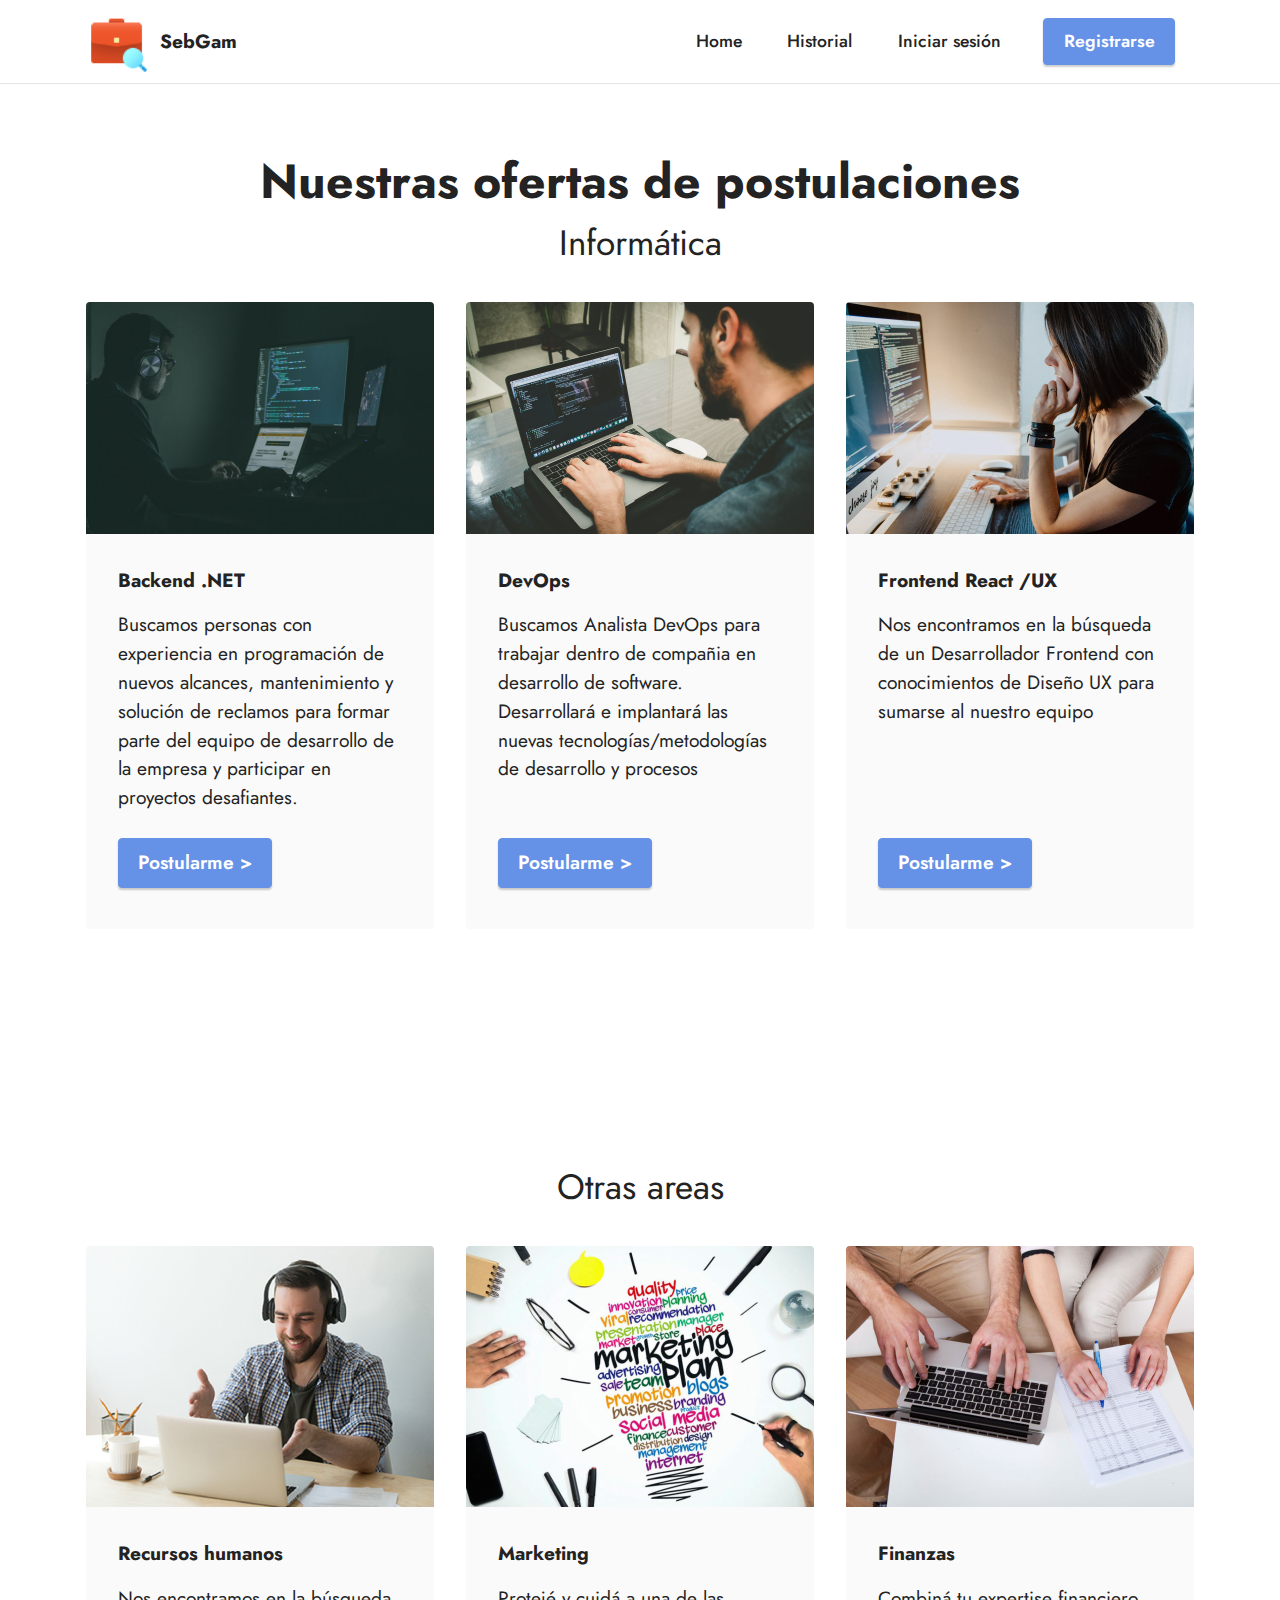
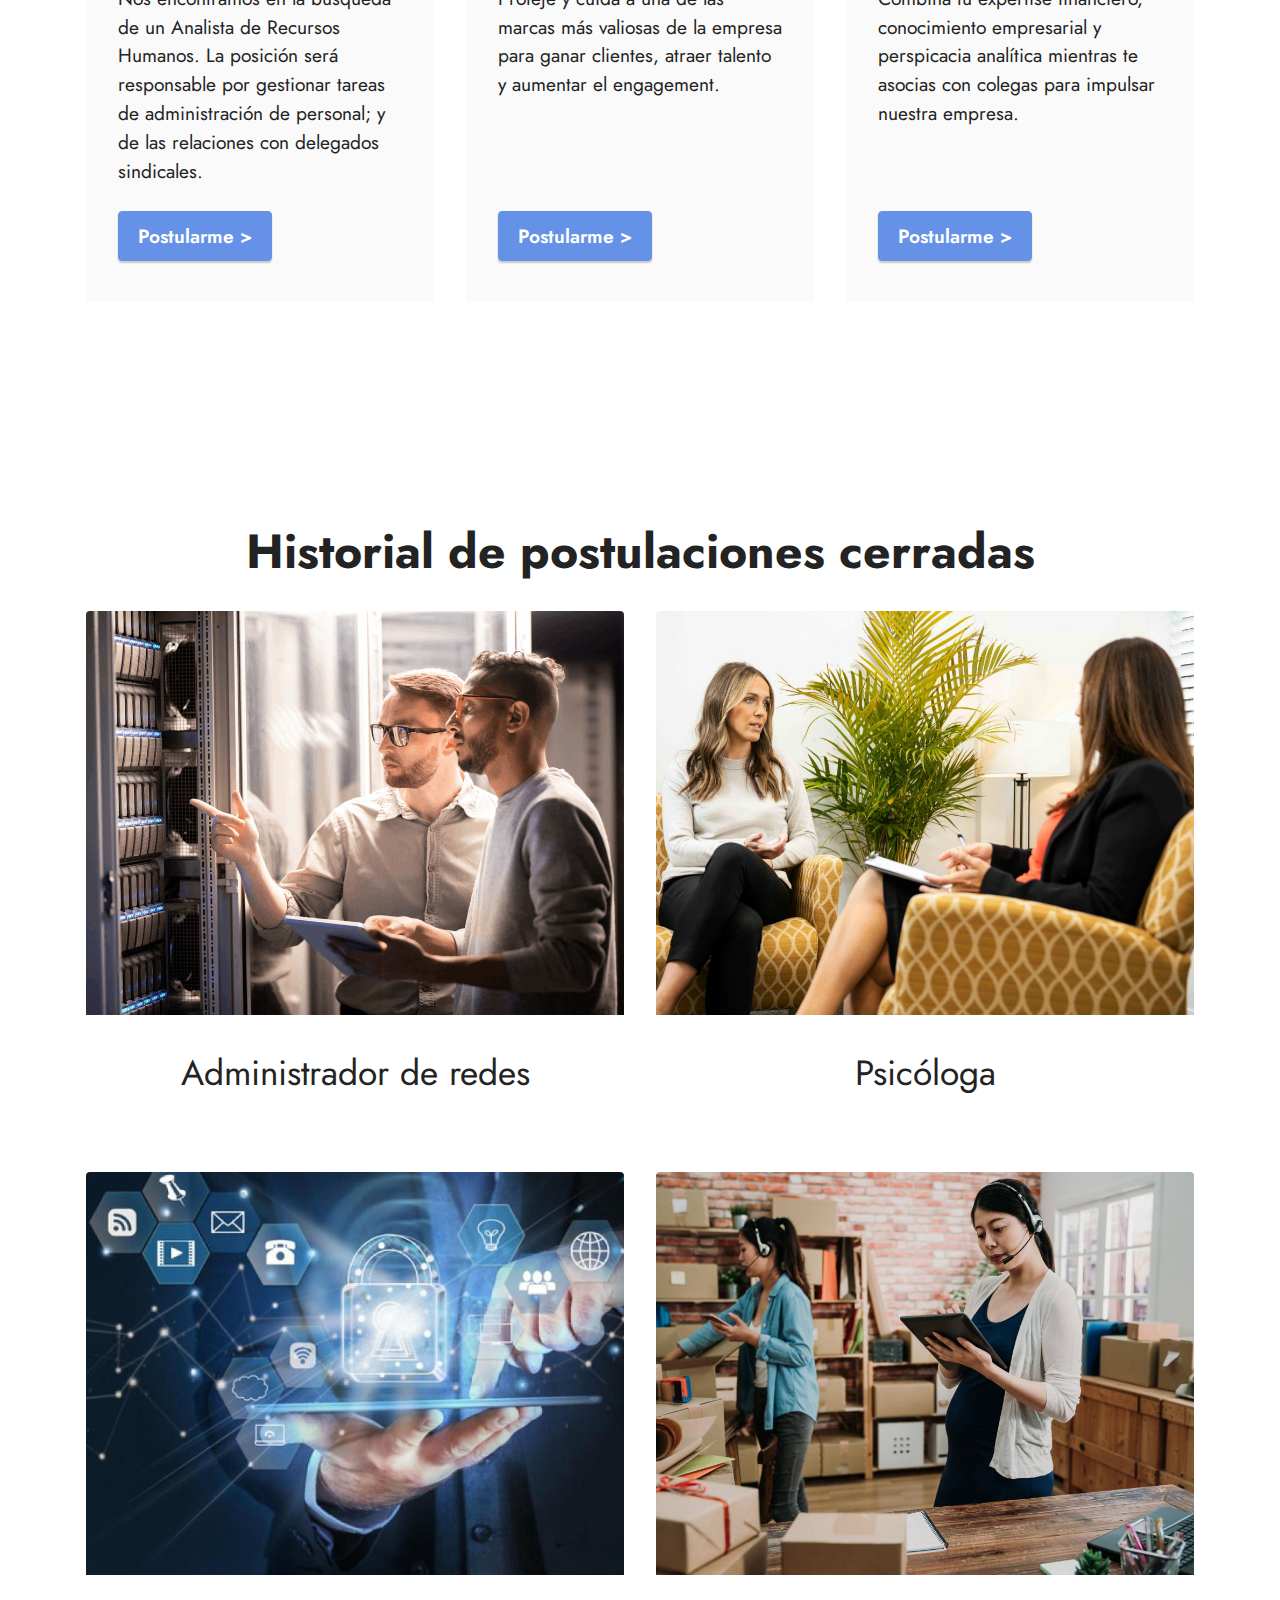
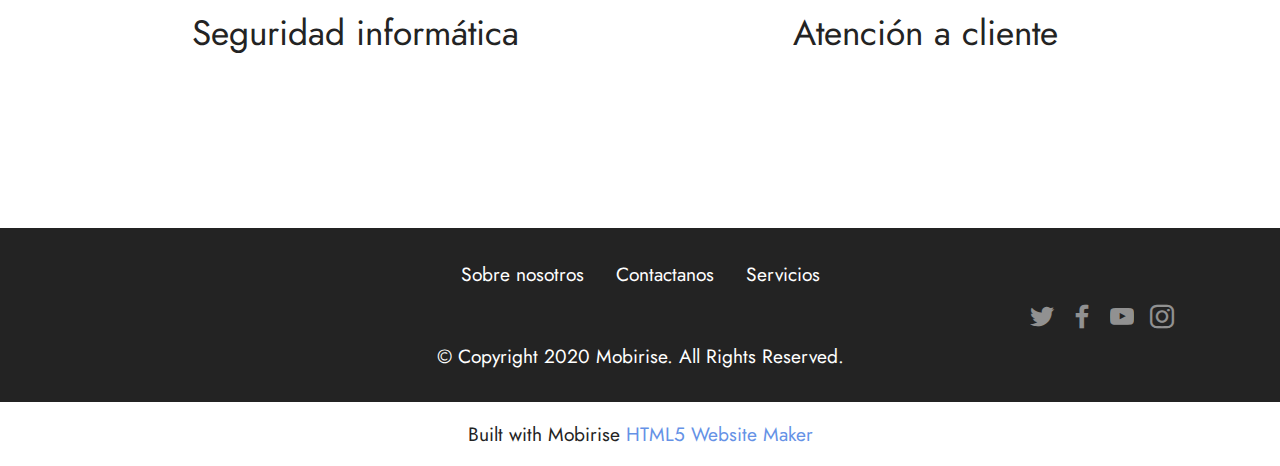
==== historial.html @ 381cb48e "project finish" ====
<!DOCTYPE html>
<html>
  <head>
    <!-- Google tag (gtag.js) -->
    <script
      async
      src="https://www.googletagmanager.com/gtag/js?id=G-YE89L6E0DD"
    ></script>
    <script>
      window.dataLayer = window.dataLayer || [];
      function gtag() {
        dataLayer.push(arguments);
      }
      gtag("js", new Date());

      gtag("config", "G-YE89L6E0DD");
    </script>
    <!-- Site made with Mobirise Website Builder v5.6.13, https://mobirise.com -->
    <meta charset="UTF-8" />
    <meta http-equiv="X-UA-Compatible" content="IE=edge" />
    <meta name="generator" content="Mobirise v5.6.13, mobirise.com" />
    <meta name="twitter:card" content="summary_large_image" />
    <meta name="twitter:image:src" content="" />
    <meta property="og:image" content="" />
    <meta name="twitter:title" content="Historial" />
    <meta
      name="viewport"
      content="width=device-width, initial-scale=1, minimum-scale=1"
    />
    <link
      rel="shortcut icon"
      href="assets/images/icons8-job-seeker-48-48x48.png"
      type="image/x-icon"
    />
    <meta name="description" content="" />

    <title>Historial</title>
    <link rel="stylesheet" href="assets/bootstrap/css/bootstrap.min.css" />
    <link rel="stylesheet" href="assets/bootstrap/css/bootstrap-grid.min.css" />
    <link
      rel="stylesheet"
      href="assets/bootstrap/css/bootstrap-reboot.min.css"
    />
    <link rel="stylesheet" href="assets/dropdown/css/style.css" />
    <link rel="stylesheet" href="assets/socicon/css/styles.css" />
    <link rel="stylesheet" href="assets/theme/css/style.css" />
    <link
      rel="preload"
      href="https://fonts.googleapis.com/css?family=Jost:100,200,300,400,500,600,700,800,900,100i,200i,300i,400i,500i,600i,700i,800i,900i&display=swap"
      as="style"
      onload="this.onload=null;this.rel='stylesheet'"
    />
    <noscript
      ><link
        rel="stylesheet"
        href="https://fonts.googleapis.com/css?family=Jost:100,200,300,400,500,600,700,800,900,100i,200i,300i,400i,500i,600i,700i,800i,900i&display=swap"
    /></noscript>
    <link
      rel="preload"
      as="style"
      href="assets/mobirise/css/mbr-additional.css"
    />
    <link
      rel="stylesheet"
      href="assets/mobirise/css/mbr-additional.css"
      type="text/css"
    />
  </head>
  <body>
    <section
      data-bs-version="5.1"
      class="menu cid-tm3MeX1vAY"
      once="menu"
      id="menu1-z"
    >
      <nav class="navbar navbar-dropdown navbar-fixed-top navbar-expand-lg">
        <div class="container">
          <div class="navbar-brand">
            <span class="navbar-logo">
              <a href="https://mobiri.se">
                <img
                  src="assets/images/icons8-job-seeker-48-48x48.png"
                  alt="Mobirise Website Builder"
                  style="height: 3.8rem"
                />
              </a>
            </span>
            <span class="navbar-caption-wrap"
              ><a
                class="navbar-caption text-black display-7"
                href="https://mobiri.se"
                >SebGam</a
              ></span
            >
          </div>
          <button
            class="navbar-toggler"
            type="button"
            data-toggle="collapse"
            data-bs-toggle="collapse"
            data-target="#navbarSupportedContent"
            data-bs-target="#navbarSupportedContent"
            aria-controls="navbarNavAltMarkup"
            aria-expanded="false"
            aria-label="Toggle navigation"
          >
            <div class="hamburger">
              <span></span>
              <span></span>
              <span></span>
              <span></span>
            </div>
          </button>
          <div class="collapse navbar-collapse" id="navbarSupportedContent">
            <ul class="navbar-nav nav-dropdown" data-app-modern-menu="true">
              <li class="nav-item">
                <a
                  class="nav-link link text-black text-primary display-4"
                  href="index.html"
                  >Home</a
                >
              </li>
              <li class="nav-item">
                <a
                  class="nav-link link text-black text-primary display-4"
                  href="historial.html"
                  >Historial</a
                >
              </li>
              <li class="nav-item">
                <a
                  class="nav-link link text-black text-primary display-4"
                  href="inicio-sesion.html"
                  >Iniciar sesión</a
                >
              </li>
            </ul>

            <div class="navbar-buttons mbr-section-btn">
              <a class="btn btn-primary display-4" href="registro.html"
                >Registrarse</a
              >
            </div>
          </div>
        </div>
      </nav>
    </section>

    <section
      data-bs-version="5.1"
      class="features3 cid-tm3MeVtDRV"
      id="features3-u"
    >
      <div class="container">
        <div class="mbr-section-head">
          <h4
            class="mbr-section-title mbr-fonts-style align-center mb-0 display-2"
          >
            <strong>Nuestras ofertas de postulaciones</strong>
          </h4>
          <h5
            class="mbr-section-subtitle mbr-fonts-style align-center mb-0 mt-2 display-5"
          >
            Informática
          </h5>
        </div>
        <div class="row mt-4">
          <div class="item features-image сol-12 col-md-6 col-lg-4">
            <div class="item-wrapper">
              <div class="item-img">
                <img
                  src="assets/images/jefferson-santos-9socnyqmkzi-unsplash-696x464.jpg"
                  alt="Mobirise Website Builder"
                />
              </div>
              <div class="item-content">
                <h5 class="item-title mbr-fonts-style display-7">
                  <strong>Backend .NET</strong>
                </h5>

                <p class="mbr-text mbr-fonts-style mt-3 display-7">
                  Buscamos personas con experiencia en programación de nuevos
                  alcances, mantenimiento y solución de reclamos para formar
                  parte del equipo de desarrollo de la empresa y participar en
                  proyectos desafiantes.
                </p>
              </div>
              <div class="mbr-section-btn item-footer mt-2">
                <a
                  href="postulacion.html"
                  class="btn btn-primary item-btn display-7"
                  target="_blank"
                  >Postularme &gt;</a
                >
              </div>
            </div>
          </div>
          <div class="item features-image сol-12 col-md-6 col-lg-4">
            <div class="item-wrapper">
              <div class="item-img">
                <img
                  src="assets/images/danial-igdery-fchlyvr5gji-unsplash-696x464.jpg"
                  alt="Mobirise Website Builder"
                />
              </div>
              <div class="item-content">
                <h5 class="item-title mbr-fonts-style display-7">
                  <strong>DevOps</strong>
                </h5>

                <p class="mbr-text mbr-fonts-style mt-3 display-7">
                  Buscamos Analista DevOps para trabajar dentro de compañia en
                  desarrollo de software.<br />Desarrollará e implantará las
                  nuevas tecnologías/metodologías de desarrollo y procesos<br />
                </p>
              </div>
              <div class="mbr-section-btn item-footer mt-2">
                <a
                  href="postulacion.html"
                  class="btn btn-primary item-btn display-7"
                  target="_blank"
                  >Postularme &gt;</a
                >
              </div>
            </div>
          </div>
          <div class="item features-image сol-12 col-md-6 col-lg-4">
            <div class="item-wrapper">
              <div class="item-img">
                <img
                  src="assets/images/kelly-sikkema-yk0hpwwdj1i-unsplash-696x464.jpg"
                  alt="Mobirise Website Builder"
                />
              </div>
              <div class="item-content">
                <h5 class="item-title mbr-fonts-style display-7">
                  <strong>Frontend React /UX</strong>
                </h5>

                <p class="mbr-text mbr-fonts-style mt-3 display-7">
                  Nos encontramos en la búsqueda de un Desarrollador Frontend
                  con conocimientos de Diseño UX para sumarse al nuestro
                  equipo&nbsp;<br />
                </p>
              </div>
              <div class="mbr-section-btn item-footer mt-2">
                <a
                  href="postulacion.html"
                  class="btn btn-primary item-btn display-7"
                  target="_blank"
                  >Postularme &gt;</a
                >
              </div>
            </div>
          </div>
        </div>
      </div>
    </section>

    <section
      data-bs-version="5.1"
      class="features3 cid-tm3MeVS8Hz"
      id="features3-v"
    >
      <div class="container">
        <div class="mbr-section-head">
          <h5
            class="mbr-section-subtitle mbr-fonts-style align-center mb-0 mt-2 display-5"
          >
            Otras areas
          </h5>
        </div>
        <div class="row mt-4">
          <div class="item features-image сol-12 col-md-6 col-lg-4">
            <div class="item-wrapper">
              <div class="item-img">
                <img
                  src="assets/images/mesa-de-trabajo-7-copia-100-696x522.jpg"
                  alt="Mobirise Website Builder"
                />
              </div>
              <div class="item-content">
                <h5 class="item-title mbr-fonts-style display-7">
                  <strong>Recursos humanos</strong>
                </h5>

                <p class="mbr-text mbr-fonts-style mt-3 display-7">
                  Nos encontramos en la búsqueda de un Analista de Recursos
                  Humanos. La posición será responsable por gestionar tareas de
                  administración de personal; y de las relaciones con delegados
                  sindicales.
                </p>
              </div>
              <div class="mbr-section-btn item-footer mt-2">
                <a
                  href="postulacion.html"
                  class="btn btn-primary item-btn display-7"
                  target="_blank"
                  >Postularme &gt;</a
                >
              </div>
            </div>
          </div>
          <div class="item features-image сol-12 col-md-6 col-lg-4">
            <div class="item-wrapper">
              <div class="item-img">
                <img
                  src="assets/images/marketing-plan-1-3-1-1-1-696x522.jpg"
                  alt="Mobirise Website Builder"
                />
              </div>
              <div class="item-content">
                <h5 class="item-title mbr-fonts-style display-7">
                  <strong>Marketing</strong>
                </h5>

                <p class="mbr-text mbr-fonts-style mt-3 display-7">
                  Protejé y cuidá a una de las marcas más valiosas de la empresa
                  para ganar clientes, atraer talento y aumentar el engagement.
                </p>
              </div>
              <div class="mbr-section-btn item-footer mt-2">
                <a
                  href="postulacion.html"
                  class="btn btn-primary item-btn display-7"
                  target="_blank"
                  >Postularme &gt;</a
                >
              </div>
            </div>
          </div>
          <div class="item features-image сol-12 col-md-6 col-lg-4">
            <div class="item-wrapper">
              <div class="item-img">
                <img
                  src="assets/images/coupletaxes-43-1-696x522.jpg"
                  alt="Mobirise Website Builder"
                />
              </div>
              <div class="item-content">
                <h5 class="item-title mbr-fonts-style display-7">
                  <strong>Finanzas</strong>
                </h5>

                <p class="mbr-text mbr-fonts-style mt-3 display-7">
                  Combiná tu expertise financiero, conocimiento empresarial y
                  perspicacia analítica mientras te asocias con colegas para
                  impulsar nuestra empresa.<br />
                </p>
              </div>
              <div class="mbr-section-btn item-footer mt-2">
                <a
                  href="postulacion.html"
                  class="btn btn-primary item-btn display-7"
                  target="_blank"
                  >Postularme &gt;</a
                >
              </div>
            </div>
          </div>
        </div>
      </div>
    </section>

    <section
      data-bs-version="5.1"
      class="gallery2 cid-tm3MBc1ir7"
      id="gallery2-11"
    >
      <div class="container">
        <div class="mbr-section-head">
          <h4
            class="mbr-section-title mbr-fonts-style align-center mb-0 display-2"
          >
            <strong>Historial de postulaciones cerradas</strong
            ><strong><br /></strong>
          </h4>
        </div>
        <div class="row mt-4">
          <div class="item features-image сol-12 col-md-6 col-lg-6">
            <div class="item-wrapper">
              <div class="item-img">
                <img
                  src="assets/images/redes-1000x750.png"
                  alt="Mobirise Website Builder"
                />
              </div>
              <div class="item-content">
                <h5 class="item-title mbr-fonts-style display-5">
                  Administrador de redes
                </h5>
              </div>
            </div>
          </div>
          <div class="item features-image сol-12 col-md-6 col-lg-6">
            <div class="item-wrapper">
              <div class="item-img">
                <img
                  src="assets/images/ramsay-psychology-cover-1000x750.jpg"
                  alt="Mobirise Website Builder"
                />
              </div>
              <div class="item-content">
                <h5 class="item-title mbr-fonts-style display-5">Psicóloga</h5>
              </div>
            </div>
          </div>
          <div class="item features-image сol-12 col-md-6 col-lg-6">
            <div class="item-wrapper">
              <div class="item-img">
                <img
                  src="assets/images/ffn1e5nveae0c-a-1000x750.jpg"
                  alt="Mobirise Website Builder"
                />
              </div>
              <div class="item-content">
                <h5 class="item-title mbr-fonts-style display-5">
                  Seguridad informática
                </h5>
              </div>
            </div>
          </div>
          <div class="item features-image сol-12 col-md-6 col-lg-6">
            <div class="item-wrapper">
              <div class="item-img">
                <img
                  src="assets/images/adobestock-269980422-c-1000x750.jpg"
                  alt="Mobirise Website Builder"
                  title=""
                />
              </div>
              <div class="item-content">
                <h5 class="item-title mbr-fonts-style display-5">
                  Atención a cliente
                </h5>
              </div>
            </div>
          </div>
        </div>
      </div>
    </section>

    <section
      data-bs-version="5.1"
      class="footer3 cid-tm3MeXnjQ5"
      once="footers"
      id="footer3-10"
    >
      <div class="container">
        <div class="media-container-row align-center mbr-white">
          <div class="row row-links">
            <ul class="foot-menu">
              <li class="foot-menu-item mbr-fonts-style display-7">
                Sobre nosotros
              </li>
              <li class="foot-menu-item mbr-fonts-style display-7">
                Contactanos
              </li>
              <li class="foot-menu-item mbr-fonts-style display-7">
                Servicios
              </li>
            </ul>
          </div>
          <div class="row social-row">
            <div class="social-list align-right pb-2">
              <div class="soc-item">
                <a href="https://twitter.com/mobirise" target="_blank">
                  <span
                    class="socicon-twitter socicon mbr-iconfont mbr-iconfont-social"
                  ></span>
                </a>
              </div>
              <div class="soc-item">
                <a
                  href="https://www.facebook.com/pages/Mobirise/1616226671953247"
                  target="_blank"
                >
                  <span
                    class="socicon-facebook socicon mbr-iconfont mbr-iconfont-social"
                  ></span>
                </a>
              </div>
              <div class="soc-item">
                <a href="https://www.youtube.com/c/mobirise" target="_blank">
                  <span
                    class="socicon-youtube socicon mbr-iconfont mbr-iconfont-social"
                  ></span>
                </a>
              </div>
              <div class="soc-item">
                <a href="https://instagram.com/mobirise" target="_blank">
                  <span
                    class="mbr-iconfont mbr-iconfont-social socicon-instagram socicon"
                  ></span>
                </a>
              </div>
            </div>
          </div>
          <div class="row row-copirayt">
            <p
              class="mbr-text mb-0 mbr-fonts-style mbr-white align-center display-7"
            >
              © Copyright 2020 Mobirise. All Rights Reserved.
            </p>
          </div>
        </div>
      </div>
    </section>
    <section
      class="display-7"
      style="
        padding: 0;
        align-items: center;
        justify-content: center;
        flex-wrap: wrap;
        align-content: center;
        display: flex;
        position: relative;
        height: 4rem;
      "
    >
      <a
        href="https://mobiri.se/2899350"
        style="
          flex: 1 1;
          height: 4rem;
          position: absolute;
          width: 100%;
          z-index: 1;
        "
        ><img
          alt=""
          style="height: 4rem"
          src="[data-uri]"
      /></a>
      <p style="margin: 0; text-align: center" class="display-7">
        Built with Mobirise &#8204;
      </p>
      <a style="z-index: 1" href="https://mobirise.com/html-builder.html"
        >HTML5 Website Maker</a
      >
    </section>
    <script src="assets/bootstrap/js/bootstrap.bundle.min.js"></script>
    <script src="assets/smoothscroll/smooth-scroll.js"></script>
    <script src="assets/ytplayer/index.js"></script>
    <script src="assets/dropdown/js/navbar-dropdown.js"></script>
    <script src="assets/theme/js/script.js"></script>
  </body>
</html>
---- assets/dropdown/css/style.css ----
.navbar-dropdown {
  left: 0;
  padding: 0;
  position: absolute;
  right: 0;
  top: 0;
  transition: all 0.45s ease;
  z-index: 1030;
  background: #282828; }
  .navbar-dropdown .navbar-logo {
    margin-right: 0.8rem;
    transition: margin 0.3s ease-in-out;
    vertical-align: middle; }
    .navbar-dropdown .navbar-logo img {
      height: 3.125rem;
      transition: all 0.3s ease-in-out; }
    .navbar-dropdown .navbar-logo.mbr-iconfont {
      font-size: 3.125rem;
      line-height: 3.125rem; }
  .navbar-dropdown .navbar-caption {
    font-weight: 700;
    white-space: normal;
    vertical-align: -4px;
    line-height: 3.125rem !important; }
    .navbar-dropdown .navbar-caption, .navbar-dropdown .navbar-caption:hover {
      color: inherit;
      text-decoration: none; }
  .navbar-dropdown .mbr-iconfont + .navbar-caption {
    vertical-align: -1px; }
  .navbar-dropdown.navbar-fixed-top {
    position: fixed; }
  .navbar-dropdown .navbar-brand span {
    vertical-align: -4px; }
  .navbar-dropdown.bg-color.transparent {
    background: none; }
  .navbar-dropdown.navbar-short .navbar-brand {
    padding: 0.625rem 0; }
    .navbar-dropdown.navbar-short .navbar-brand span {
      vertical-align: -1px; }
  .navbar-dropdown.navbar-short .navbar-caption {
    line-height: 2.375rem !important;
    vertical-align: -2px; }
  .navbar-dropdown.navbar-short .navbar-logo {
    margin-right: 0.5rem; }
    .navbar-dropdown.navbar-short .navbar-logo img {
      height: 2.375rem; }
    .navbar-dropdown.navbar-short .navbar-logo.mbr-iconfont {
      font-size: 2.375rem;
      line-height: 2.375rem; }
  .navbar-dropdown.navbar-short .mbr-table-cell {
    height: 3.625rem; }
  .navbar-dropdown .navbar-close {
    left: 0.6875rem;
    position: fixed;
    top: 0.75rem;
    z-index: 1000; }
  .navbar-dropdown .hamburger-icon {
    content: "";
    display: inline-block;
    vertical-align: middle;
    width: 16px;
    -webkit-box-shadow: 0 -6px 0 1px #282828,0 0 0 1px #282828,0 6px 0 1px #282828;
    -moz-box-shadow: 0 -6px 0 1px #282828,0 0 0 1px #282828,0 6px 0 1px #282828;
    box-shadow: 0 -6px 0 1px #282828,0 0 0 1px #282828,0 6px 0 1px #282828; }

.dropdown-menu .dropdown-toggle[data-toggle="dropdown-submenu"]::after {
  border-bottom: 0.35em solid transparent;
  border-left: 0.35em solid;
  border-right: 0;
  border-top: 0.35em solid transparent;
  margin-left: 0.3rem; }

.dropdown-menu .dropdown-item:focus {
  outline: 0; }

.nav-dropdown {
  font-size: 0.75rem;
  font-weight: 500;
  height: auto !important; }
  .nav-dropdown .nav-btn {
    padding-left: 1rem; }
  .nav-dropdown .link {
    margin: .667em 1.667em;
    font-weight: 500;
    padding: 0;
    transition: color .2s ease-in-out; }
    .nav-dropdown .link.dropdown-toggle {
      margin-right: 2.583em; }
      .nav-dropdown .link.dropdown-toggle::after {
        margin-left: .25rem;
        border-top: 0.35em solid;
        border-right: 0.35em solid transparent;
        border-left: 0.35em solid transparent;
        border-bottom: 0; }
      .nav-dropdown .link.dropdown-toggle[aria-expanded="true"] {
        margin: 0;
        padding: 0.667em 3.263em  0.667em 1.667em; }
  .nav-dropdown .link::after,
  .nav-dropdown .dropdown-item::after {
    color: inherit; }
  .nav-dropdown .btn {
    font-size: 0.75rem;
    font-weight: 700;
    letter-spacing: 0;
    margin-bottom: 0;
    padding-left: 1.25rem;
    padding-right: 1.25rem; }
  .nav-dropdown .dropdown-menu {
    border-radius: 0;
    border: 0;
    left: 0;
    margin: 0;
    padding-bottom: 1.25rem;
    padding-top: 1.25rem;
    position: relative; }
  .nav-dropdown .dropdown-submenu {
    margin-left: 0.125rem;
    top: 0; }
  .nav-dropdown .dropdown-item {
    font-weight: 500;
    line-height: 2;
    padding: 0.3846em 4.615em 0.3846em 1.5385em;
    position: relative;
    transition: color .2s ease-in-out, background-color .2s ease-in-out; }
    .nav-dropdown .dropdown-item::after {
      margin-top: -0.3077em;
      position: absolute;
      right: 1.1538em;
      top: 50%; }
    .nav-dropdown .dropdown-item:focus, .nav-dropdown .dropdown-item:hover {
      background: none; }

@media (max-width: 767px) {
  .nav-dropdown.navbar-toggleable-sm {
    bottom: 0;
    display: none;
    left: 0;
    overflow-x: hidden;
    position: fixed;
    top: 0;
    transform: translateX(-100%);
    -ms-transform: translateX(-100%);
    -webkit-transform: translateX(-100%);
    width: 18.75rem;
    z-index: 999; } }
.nav-dropdown.navbar-toggleable-xl {
  bottom: 0;
  display: none;
  left: 0;
  overflow-x: hidden;
  position: fixed;
  top: 0;
  transform: translateX(-100%);
  -ms-transform: translateX(-100%);
  -webkit-transform: translateX(-100%);
  width: 18.75rem;
  z-index: 999; }

.nav-dropdown-sm {
  display: block !important;
  overflow-x: hidden;
  overflow: auto;
  padding-top: 3.875rem; }
  .nav-dropdown-sm::after {
    content: "";
    display: block;
    height: 3rem;
    width: 100%; }
  .nav-dropdown-sm.collapse.in ~ .navbar-close {
    display: block !important; }
  .nav-dropdown-sm.collapsing, .nav-dropdown-sm.collapse.in {
    transform: translateX(0);
    -ms-transform: translateX(0);
    -webkit-transform: translateX(0);
    transition: all 0.25s ease-out;
    -webkit-transition: all 0.25s ease-out;
    background: #282828; }
  .nav-dropdown-sm.collapsing[aria-expanded="false"] {
    transform: translateX(-100%);
    -ms-transform: translateX(-100%);
    -webkit-transform: translateX(-100%); }
  .nav-dropdown-sm .nav-item {
    display: block;
    margin-left: 0 !important;
    padding-left: 0; }
  .nav-dropdown-sm .link,
  .nav-dropdown-sm .dropdown-item {
    border-top: 1px dotted rgba(255, 255, 255, 0.1);
    font-size: 0.8125rem;
    line-height: 1.6;
    margin: 0 !important;
    padding: 0.875rem 2.4rem 0.875rem 1.5625rem !important;
    position: relative;
    white-space: normal; }
    .nav-dropdown-sm .link:focus, .nav-dropdown-sm .link:hover,
    .nav-dropdown-sm .dropdown-item:focus,
    .nav-dropdown-sm .dropdown-item:hover {
      background: rgba(0, 0, 0, 0.2) !important;
      color: #c0a375; }
  .nav-dropdown-sm .nav-btn {
    position: relative;
    padding: 1.5625rem 1.5625rem 0 1.5625rem; }
    .nav-dropdown-sm .nav-btn::before {
      border-top: 1px dotted rgba(255, 255, 255, 0.1);
      content: "";
      left: 0;
      position: absolute;
      top: 0;
      width: 100%; }
    .nav-dropdown-sm .nav-btn + .nav-btn {
      padding-top: 0.625rem; }
      .nav-dropdown-sm .nav-btn + .nav-btn::before {
        display: none; }
  .nav-dropdown-sm .btn {
    padding: 0.625rem 0; }
  .nav-dropdown-sm .dropdown-toggle[data-toggle="dropdown-submenu"]::after {
    margin-left: .25rem;
    border-top: 0.35em solid;
    border-right: 0.35em solid transparent;
    border-left: 0.35em solid transparent;
    border-bottom: 0; }
  .nav-dropdown-sm .dropdown-toggle[data-toggle="dropdown-submenu"][aria-expanded="true"]::after {
    border-top: 0;
    border-right: 0.35em solid transparent;
    border-left: 0.35em solid transparent;
    border-bottom: 0.35em solid; }
  .nav-dropdown-sm .dropdown-menu {
    margin: 0;
    padding: 0;
    position: relative;
    top: 0;
    left: 0;
    width: 100%;
    border: 0;
    float: none;
    border-radius: 0;
    background: none; }
  .nav-dropdown-sm .dropdown-submenu {
    left: 100%;
    margin-left: 0.125rem;
    margin-top: -1.25rem;
    top: 0; }

.navbar-toggleable-sm .nav-dropdown .dropdown-menu {
  position: absolute; }

.navbar-toggleable-sm .nav-dropdown .dropdown-submenu {
  left: 100%;
  margin-left: 0.125rem;
  margin-top: -1.25rem;
  top: 0; }

.navbar-toggleable-sm.opened .nav-dropdown .dropdown-menu {
  position: relative; }

.navbar-toggleable-sm.opened .nav-dropdown .dropdown-submenu {
  left: 0;
  margin-left: 00rem;
  margin-top: 0rem;
  top: 0; }

.is-builder .nav-dropdown.collapsing {
  transition: none !important; }
---- assets/socicon/css/styles.css ----
@charset "UTF-8";

@font-face {
  font-family: 'Socicon';
  src:  url('../fonts/socicon.eot');
  src:  url('../fonts/socicon.eot?#iefix') format('embedded-opentype'),
    url('../fonts/socicon.woff2') format('woff2'),
    url('../fonts/socicon.ttf') format('truetype'),
    url('../fonts/socicon.woff') format('woff'),
    url('../fonts/socicon.svg#socicon') format('svg');
  font-weight: normal;
  font-style: normal;
  font-display: swap;
}

[data-icon]:before {
  font-family: "socicon" !important;
  content: attr(data-icon);
  font-style: normal !important;
  font-weight: normal !important;
  font-variant: normal !important;
  text-transform: none !important;
  speak: none;
  line-height: 1;
  -webkit-font-smoothing: antialiased;
  -moz-osx-font-smoothing: grayscale;
}

[class^="socicon-"], [class*=" socicon-"] {
  /* use !important to prevent issues with browser extensions that change fonts */
  font-family: 'Socicon' !important;
  speak: none;
  font-style: normal;
  font-weight: normal;
  font-variant: normal;
  text-transform: none;
  line-height: 1;

  /* Better Font Rendering =========== */
  -webkit-font-smoothing: antialiased;
  -moz-osx-font-smoothing: grayscale;
}

.socicon-eitaa:before {
  content: "\e97c";
}
.socicon-soroush:before {
  content: "\e97d";
}
.socicon-bale:before {
  content: "\e97e";
}
.socicon-zazzle:before {
  content: "\e97b";
}
.socicon-society6:before {
  content: "\e97a";
}
.socicon-redbubble:before {
  content: "\e979";
}
.socicon-avvo:before {
  content: "\e978";
}
.socicon-stitcher:before {
  content: "\e977";
}
.socicon-googlehangouts:before {
  content: "\e974";
}
.socicon-dlive:before {
  content: "\e975";
}
.socicon-vsco:before {
  content: "\e976";
}
.socicon-flipboard:before {
  content: "\e973";
}
.socicon-ubuntu:before {
  content: "\e958";
}
.socicon-artstation:before {
  content: "\e959";
}
.socicon-invision:before {
  content: "\e95a";
}
.socicon-torial:before {
  content: "\e95b";
}
.socicon-collectorz:before {
  content: "\e95c";
}
.socicon-seenthis:before {
  content: "\e95d";
}
.socicon-googleplaymusic:before {
  content: "\e95e";
}
.socicon-debian:before {
  content: "\e95f";
}
.socicon-filmfreeway:before {
  content: "\e960";
}
.socicon-gnome:before {
  content: "\e961";
}
.socicon-itchio:before {
  content: "\e962";
}
.socicon-jamendo:before {
  content: "\e963";
}
.socicon-mix:before {
  content: "\e964";
}
.socicon-sharepoint:before {
  content: "\e965";
}
.socicon-tinder:before {
  content: "\e966";
}
.socicon-windguru:before {
  content: "\e967";
}
.socicon-cdbaby:before {
  content: "\e968";
}
.socicon-elementaryos:before {
  content: "\e969";
}
.socicon-stage32:before {
  content: "\e96a";
}
.socicon-tiktok:before {
  content: "\e96b";
}
.socicon-gitter:before {
  content: "\e96c";
}
.socicon-letterboxd:before {
  content: "\e96d";
}
.socicon-threema:before {
  content: "\e96e";
}
.socicon-splice:before {
  content: "\e96f";
}
.socicon-metapop:before {
  content: "\e970";
}
.socicon-naver:before {
  content: "\e971";
}
.socicon-remote:before {
  content: "\e972";
}
.socicon-internet:before {
  content: "\e957";
}
.socicon-moddb:before {
  content: "\e94b";
}
.socicon-indiedb:before {
  content: "\e94c";
}
.socicon-traxsource:before {
  content: "\e94d";
}
.socicon-gamefor:before {
  content: "\e94e";
}
.socicon-pixiv:before {
  content: "\e94f";
}
.socicon-myanimelist:before {
  content: "\e950";
}
.socicon-blackberry:before {
  content: "\e951";
}
.socicon-wickr:before {
  content: "\e952";
}
.socicon-spip:before {
  content: "\e953";
}
.socicon-napster:before {
  content: "\e954";
}
.socicon-beatport:before {
  content: "\e955";
}
.socicon-hackerone:before {
  content: "\e956";
}
.socicon-hackernews:before {
  content: "\e946";
}
.socicon-smashwords:before {
  content: "\e947";
}
.socicon-kobo:before {
  content: "\e948";
}
.socicon-bookbub:before {
  content: "\e949";
}
.socicon-mailru:before {
  content: "\e94a";
}
.socicon-gitlab:before {
  content: "\e945";
}
.socicon-instructables:before {
  content: "\e944";
}
.socicon-portfolio:before {
  content: "\e943";
}
.socicon-codered:before {
  content: "\e940";
}
.socicon-origin:before {
  content: "\e941";
}
.socicon-nextdoor:before {
  content: "\e942";
}
.socicon-udemy:before {
  content: "\e93f";
}
.socicon-livemaster:before {
  content: "\e93e";
}
.socicon-crunchbase:before {
  content: "\e93b";
}
.socicon-homefy:before {
  content: "\e93c";
}
.socicon-calendly:before {
  content: "\e93d";
}
.socicon-realtor:before {
  content: "\e90f";
}
.socicon-tidal:before {
  content: "\e910";
}
.socicon-qobuz:before {
  content: "\e911";
}
.socicon-natgeo:before {
  content: "\e912";
}
.socicon-mastodon:before {
  content: "\e913";
}
.socicon-unsplash:before {
  content: "\e914";
}
.socicon-homeadvisor:before {
  content: "\e915";
}
.socicon-angieslist:before {
  content: "\e916";
}
.socicon-codepen:before {
  content: "\e917";
}
.socicon-slack:before {
  content: "\e918";
}
.socicon-openaigym:before {
  content: "\e919";
}
.socicon-logmein:before {
  content: "\e91a";
}
.socicon-fiverr:before {
  content: "\e91b";
}
.socicon-gotomeeting:before {
  content: "\e91c";
}
.socicon-aliexpress:before {
  content: "\e91d";
}
.socicon-guru:before {
  content: "\e91e";
}
.socicon-appstore:before {
  content: "\e91f";
}
.socicon-homes:before {
  content: "\e920";
}
.socicon-zoom:before {
  content: "\e921";
}
.socicon-alibaba:before {
  content: "\e922";
}
.socicon-craigslist:before {
  content: "\e923";
}
.socicon-wix:before {
  content: "\e924";
}
.socicon-redfin:before {
  content: "\e925";
}
.socicon-googlecalendar:before {
  content: "\e926";
}
.socicon-shopify:before {
  content: "\e927";
}
.socicon-freelancer:before {
  content: "\e928";
}
.socicon-seedrs:before {
  content: "\e929";
}
.socicon-bing:before {
  content: "\e92a";
}
.socicon-doodle:before {
  content: "\e92b";
}
.socicon-bonanza:before {
  content: "\e92c";
}
.socicon-squarespace:before {
  content: "\e92d";
}
.socicon-toptal:before {
  content: "\e92e";
}
.socicon-gust:before {
  content: "\e92f";
}
.socicon-ask:before {
  content: "\e930";
}
.socicon-trulia:before {
  content: "\e931";
}
.socicon-loomly:before {
  content: "\e932";
}
.socicon-ghost:before {
  content: "\e933";
}
.socicon-upwork:before {
  content: "\e934";
}
.socicon-fundable:before {
  content: "\e935";
}
.socicon-booking:before {
  content: "\e936";
}
.socicon-googlemaps:before {
  content: "\e937";
}
.socicon-zillow:before {
  content: "\e938";
}
.socicon-niconico:before {
  content: "\e939";
}
.socicon-toneden:before {
  content: "\e93a";
}
.socicon-augment:before {
  content: "\e908";
}
.socicon-bitbucket:before {
  content: "\e909";
}
.socicon-fyuse:before {
  content: "\e90a";
}
.socicon-yt-gaming:before {
  content: "\e90b";
}
.socicon-sketchfab:before {
  content: "\e90c";
}
.socicon-mobcrush:before {
  content: "\e90d";
}
.socicon-microsoft:before {
  content: "\e90e";
}
.socicon-pandora:before {
  content: "\e907";
}
.socicon-messenger:before {
  content: "\e906";
}
.socicon-gamewisp:before {
  content: "\e905";
}
.socicon-bloglovin:before {
  content: "\e904";
}
.socicon-tunein:before {
  content: "\e903";
}
.socicon-gamejolt:before {
  content: "\e901";
}
.socicon-trello:before {
  content: "\e902";
}
.socicon-spreadshirt:before {
  content: "\e900";
}
.socicon-500px:before {
  content: "\e000";
}
.socicon-8tracks:before {
  content: "\e001";
}
.socicon-airbnb:before {
  content: "\e002";
}
.socicon-alliance:before {
  content: "\e003";
}
.socicon-amazon:before {
  content: "\e004";
}
.socicon-amplement:before {
  content: "\e005";
}
.socicon-android:before {
  content: "\e006";
}
.socicon-angellist:before {
  content: "\e007";
}
.socicon-apple:before {
  content: "\e008";
}
.socicon-appnet:before {
  content: "\e009";
}
.socicon-baidu:before {
  content: "\e00a";
}
.socicon-bandcamp:before {
  content: "\e00b";
}
.socicon-battlenet:before {
  content: "\e00c";
}
.socicon-mixer:before {
  content: "\e00d";
}
.socicon-bebee:before {
  content: "\e00e";
}
.socicon-bebo:before {
  content: "\e00f";
}
.socicon-behance:before {
  content: "\e010";
}
.socicon-blizzard:before {
  content: "\e011";
}
.socicon-blogger:before {
  content: "\e012";
}
.socicon-buffer:before {
  content: "\e013";
}
.socicon-chrome:before {
  content: "\e014";
}
.socicon-coderwall:before {
  content: "\e015";
}
.socicon-curse:before {
  content: "\e016";
}
.socicon-dailymotion:before {
  content: "\e017";
}
.socicon-deezer:before {
  content: "\e018";
}
.socicon-delicious:before {
  content: "\e019";
}
.socicon-deviantart:before {
  content: "\e01a";
}
.socicon-diablo:before {
  content: "\e01b";
}
.socicon-digg:before {
  content: "\e01c";
}
.socicon-discord:before {
  content: "\e01d";
}
.socicon-disqus:before {
  content: "\e01e";
}
.socicon-douban:before {
  content: "\e01f";
}
.socicon-draugiem:before {
  content: "\e020";
}
.socicon-dribbble:before {
  content: "\e021";
}
.socicon-drupal:before {
  content: "\e022";
}
.socicon-ebay:before {
  content: "\e023";
}
.socicon-ello:before {
  content: "\e024";
}
.socicon-endomodo:before {
  content: "\e025";
}
.socicon-envato:before {
  content: "\e026";
}
.socicon-etsy:before {
  content: "\e027";
}
.socicon-facebook:before {
  content: "\e028";
}
.socicon-feedburner:before {
  content: "\e029";
}
.socicon-filmweb:before {
  content: "\e02a";
}
.socicon-firefox:before {
  content: "\e02b";
}
.socicon-flattr:before {
  content: "\e02c";
}
.socicon-flickr:before {
  content: "\e02d";
}
.socicon-formulr:before {
  content: "\e02e";
}
.socicon-forrst:before {
  content: "\e02f";
}
.socicon-foursquare:before {
  content: "\e030";
}
.socicon-friendfeed:before {
  content: "\e031";
}
.socicon-github:before {
  content: "\e032";
}
.socicon-goodreads:before {
  content: "\e033";
}
.socicon-google:before {
  content: "\e034";
}
.socicon-googlescholar:before {
  content: "\e035";
}
.socicon-googlegroups:before {
  content: "\e036";
}
.socicon-googlephotos:before {
  content: "\e037";
}
.socicon-googleplus:before {
  content: "\e038";
}
.socicon-grooveshark:before {
  content: "\e039";
}
.socicon-hackerrank:before {
  content: "\e03a";
}
.socicon-hearthstone:before {
  content: "\e03b";
}
.socicon-hellocoton:before {
  content: "\e03c";
}
.socicon-heroes:before {
  content: "\e03d";
}
.socicon-smashcast:before {
  content: "\e03e";
}
.socicon-horde:before {
  content: "\e03f";
}
.socicon-houzz:before {
  content: "\e040";
}
.socicon-icq:before {
  content: "\e041";
}
.socicon-identica:before {
  content: "\e042";
}
.socicon-imdb:before {
  content: "\e043";
}
.socicon-instagram:before {
  content: "\e044";
}
.socicon-issuu:before {
  content: "\e045";
}
.socicon-istock:before {
  content: "\e046";
}
.socicon-itunes:before {
  content: "\e047";
}
.socicon-keybase:before {
  content: "\e048";
}
.socicon-lanyrd:before {
  content: "\e049";
}
.socicon-lastfm:before {
  content: "\e04a";
}
.socicon-line:before {
  content: "\e04b";
}
.socicon-linkedin:before {
  content: "\e04c";
}
.socicon-livejournal:before {
  content: "\e04d";
}
.socicon-lyft:before {
  content: "\e04e";
}
.socicon-macos:before {
  content: "\e04f";
}
.socicon-mail:before {
  content: "\e050";
}
.socicon-medium:before {
  content: "\e051";
}
.socicon-meetup:before {
  content: "\e052";
}
.socicon-mixcloud:before {
  content: "\e053";
}
.socicon-modelmayhem:before {
  content: "\e054";
}
.socicon-mumble:before {
  content: "\e055";
}
.socicon-myspace:before {
  content: "\e056";
}
.socicon-newsvine:before {
  content: "\e057";
}
.socicon-nintendo:before {
  content: "\e058";
}
.socicon-npm:before {
  content: "\e059";
}
.socicon-odnoklassniki:before {
  content: "\e05a";
}
.socicon-openid:before {
  content: "\e05b";
}
.socicon-opera:before {
  content: "\e05c";
}
.socicon-outlook:before {
  content: "\e05d";
}
.socicon-overwatch:before {
  content: "\e05e";
}
.socicon-patreon:before {
  content: "\e05f";
}
.socicon-paypal:before {
  content: "\e060";
}
.socicon-periscope:before {
  content: "\e061";
}
.socicon-persona:before {
  content: "\e062";
}
.socicon-pinterest:before {
  content: "\e063";
}
.socicon-play:before {
  content: "\e064";
}
.socicon-player:before {
  content: "\e065";
}
.socicon-playstation:before {
  content: "\e066";
}
.socicon-pocket:before {
  content: "\e067";
}
.socicon-qq:before {
  content: "\e068";
}
.socicon-quora:before {
  content: "\e069";
}
.socicon-raidcall:before {
  content: "\e06a";
}
.socicon-ravelry:before {
  content: "\e06b";
}
.socicon-reddit:before {
  content: "\e06c";
}
.socicon-renren:before {
  content: "\e06d";
}
.socicon-researchgate:before {
  content: "\e06e";
}
.socicon-residentadvisor:before {
  content: "\e06f";
}
.socicon-reverbnation:before {
  content: "\e070";
}
.socicon-rss:before {
  content: "\e071";
}
.socicon-sharethis:before {
  content: "\e072";
}
.socicon-skype:before {
  content: "\e073";
}
.socicon-slideshare:before {
  content: "\e074";
}
.socicon-smugmug:before {
  content: "\e075";
}
.socicon-snapchat:before {
  content: "\e076";
}
.socicon-songkick:before {
  content: "\e077";
}
.socicon-soundcloud:before {
  content: "\e078";
}
.socicon-spotify:before {
  content: "\e079";
}
.socicon-stackexchange:before {
  content: "\e07a";
}
.socicon-stackoverflow:before {
  content: "\e07b";
}
.socicon-starcraft:before {
  content: "\e07c";
}
.socicon-stayfriends:before {
  content: "\e07d";
}
.socicon-steam:before {
  content: "\e07e";
}
.socicon-storehouse:before {
  content: "\e07f";
}
.socicon-strava:before {
  content: "\e080";
}
.socicon-streamjar:before {
  content: "\e081";
}
.socicon-stumbleupon:before {
  content: "\e082";
}
.socicon-swarm:before {
  content: "\e083";
}
.socicon-teamspeak:before {
  content: "\e084";
}
.socicon-teamviewer:before {
  content: "\e085";
}
.socicon-technorati:before {
  content: "\e086";
}
.socicon-telegram:before {
  content: "\e087";
}
.socicon-tripadvisor:before {
  content: "\e088";
}
.socicon-tripit:before {
  content: "\e089";
}
.socicon-triplej:before {
  content: "\e08a";
}
.socicon-tumblr:before {
  content: "\e08b";
}
.socicon-twitch:before {
  content: "\e08c";
}
.socicon-twitter:before {
  content: "\e08d";
}
.socicon-uber:before {
  content: "\e08e";
}
.socicon-ventrilo:before {
  content: "\e08f";
}
.socicon-viadeo:before {
  content: "\e090";
}
.socicon-viber:before {
  content: "\e091";
}
.socicon-viewbug:before {
  content: "\e092";
}
.socicon-vimeo:before {
  content: "\e093";
}
.socicon-vine:before {
  content: "\e094";
}
.socicon-vkontakte:before {
  content: "\e095";
}
.socicon-warcraft:before {
  content: "\e096";
}
.socicon-wechat:before {
  content: "\e097";
}
.socicon-weibo:before {
  content: "\e098";
}
.socicon-whatsapp:before {
  content: "\e099";
}
.socicon-wikipedia:before {
  content: "\e09a";
}
.socicon-windows:before {
  content: "\e09b";
}
.socicon-wordpress:before {
  content: "\e09c";
}
.socicon-wykop:before {
  content: "\e09d";
}
.socicon-xbox:before {
  content: "\e09e";
}
.socicon-xing:before {
  content: "\e09f";
}
.socicon-yahoo:before {
  content: "\e0a0";
}
.socicon-yammer:before {
  content: "\e0a1";
}
.socicon-yandex:before {
  content: "\e0a2";
}
.socicon-yelp:before {
  content: "\e0a3";
}
.socicon-younow:before {
  content: "\e0a4";
}
.socicon-youtube:before {
  content: "\e0a5";
}
.socicon-zapier:before {
  content: "\e0a6";
}
.socicon-zerply:before {
  content: "\e0a7";
}
.socicon-zomato:before {
  content: "\e0a8";
}
.socicon-zynga:before {
  content: "\e0a9";
}
---- assets/theme/css/style.css ----
@charset "UTF-8";
section {
  background-color: #ffffff;
}

body {
  font-style: normal;
  line-height: 1.5;
  font-weight: 400;
  color: #232323;
  position: relative;
}

button {
  background-color: transparent;
  border-color: transparent;
}

section,
.container,
.container-fluid {
  position: relative;
  word-wrap: break-word;
}

a.mbr-iconfont:hover {
  text-decoration: none;
}

.article .lead p,
.article .lead ul,
.article .lead ol,
.article .lead pre,
.article .lead blockquote {
  margin-bottom: 0;
}

a {
  font-style: normal;
  font-weight: 400;
  cursor: pointer;
}
a, a:hover {
  text-decoration: none;
}

.mbr-section-title {
  font-style: normal;
  line-height: 1.3;
}

.mbr-section-subtitle {
  line-height: 1.3;
}

.mbr-text {
  font-style: normal;
  line-height: 1.7;
}

h1,
h2,
h3,
h4,
h5,
h6,
.display-1,
.display-2,
.display-4,
.display-5,
.display-7,
span,
p,
a {
  line-height: 1;
  word-break: break-word;
  word-wrap: break-word;
  font-weight: 400;
}

b,
strong {
  font-weight: bold;
}

input:-webkit-autofill, input:-webkit-autofill:hover, input:-webkit-autofill:focus, input:-webkit-autofill:active {
  transition-delay: 9999s;
  -webkit-transition-property: background-color, color;
  transition-property: background-color, color;
}

textarea[type=hidden] {
  display: none;
}

section {
  background-position: 50% 50%;
  background-repeat: no-repeat;
  background-size: cover;
}
section .mbr-background-video,
section .mbr-background-video-preview {
  position: absolute;
  bottom: 0;
  left: 0;
  right: 0;
  top: 0;
}

.hidden {
  visibility: hidden;
}

.mbr-z-index20 {
  z-index: 20;
}

/*! Base colors */
.mbr-white {
  color: #ffffff;
}

.mbr-black {
  color: #111111;
}

.mbr-bg-white {
  background-color: #ffffff;
}

.mbr-bg-black {
  background-color: #000000;
}

/*! Text-aligns */
.align-left {
  text-align: left;
}

.align-center {
  text-align: center;
}

.align-right {
  text-align: right;
}

/*! Font-weight  */
.mbr-light {
  font-weight: 300;
}

.mbr-regular {
  font-weight: 400;
}

.mbr-semibold {
  font-weight: 500;
}

.mbr-bold {
  font-weight: 700;
}

/*! Media  */
.media-content {
  flex-basis: 100%;
}

.media-container-row {
  display: flex;
  flex-direction: row;
  flex-wrap: wrap;
  justify-content: center;
  align-content: center;
  align-items: start;
}
.media-container-row .media-size-item {
  width: 400px;
}

.media-container-column {
  display: flex;
  flex-direction: column;
  flex-wrap: wrap;
  justify-content: center;
  align-content: center;
  align-items: stretch;
}
.media-container-column > * {
  width: 100%;
}

@media (min-width: 992px) {
  .media-container-row {
    flex-wrap: nowrap;
  }
}
figure {
  margin-bottom: 0;
  overflow: hidden;
}

figure[mbr-media-size] {
  transition: width 0.1s;
}

img,
iframe {
  display: block;
  width: 100%;
}

.card {
  background-color: transparent;
  border: none;
}

.card-box {
  width: 100%;
}

.card-img {
  text-align: center;
  flex-shrink: 0;
  -webkit-flex-shrink: 0;
}

.media {
  max-width: 100%;
  margin: 0 auto;
}

.mbr-figure {
  align-self: center;
}

.media-container > div {
  max-width: 100%;
}

.mbr-figure img,
.card-img img {
  width: 100%;
}

@media (max-width: 991px) {
  .media-size-item {
    width: auto !important;
  }

  .media {
    width: auto;
  }

  .mbr-figure {
    width: 100% !important;
  }
}
/*! Buttons */
.mbr-section-btn {
  margin-left: -0.6rem;
  margin-right: -0.6rem;
  font-size: 0;
}

.btn {
  font-weight: 600;
  border-width: 1px;
  font-style: normal;
  margin: 0.6rem 0.6rem;
  white-space: normal;
  transition: all 0.2s ease-in-out;
  display: inline-flex;
  align-items: center;
  justify-content: center;
  word-break: break-word;
}

.btn-sm {
  font-weight: 600;
  letter-spacing: 0px;
  transition: all 0.3s ease-in-out;
}

.btn-md {
  font-weight: 600;
  letter-spacing: 0px;
  transition: all 0.3s ease-in-out;
}

.btn-lg {
  font-weight: 600;
  letter-spacing: 0px;
  transition: all 0.3s ease-in-out;
}

.btn-form {
  margin: 0;
}
.btn-form:hover {
  cursor: pointer;
}

nav .mbr-section-btn {
  margin-left: 0rem;
  margin-right: 0rem;
}

/*! Btn icon margin */
.btn .mbr-iconfont,
.btn.btn-sm .mbr-iconfont {
  order: 1;
  cursor: pointer;
  margin-left: 0.5rem;
  vertical-align: sub;
}

.btn.btn-md .mbr-iconfont,
.btn.btn-md .mbr-iconfont {
  margin-left: 0.8rem;
}

.mbr-regular {
  font-weight: 400;
}

.mbr-semibold {
  font-weight: 500;
}

.mbr-bold {
  font-weight: 700;
}

[type=submit] {
  -webkit-appearance: none;
}

/*! Full-screen */
.mbr-fullscreen .mbr-overlay {
  min-height: 100vh;
}

.mbr-fullscreen {
  display: flex;
  display: -moz-flex;
  display: -ms-flex;
  display: -o-flex;
  align-items: center;
  min-height: 100vh;
  padding-top: 3rem;
  padding-bottom: 3rem;
}

/*! Map */
.map {
  height: 25rem;
  position: relative;
}
.map iframe {
  width: 100%;
  height: 100%;
}

/*! Scroll to top arrow */
.mbr-arrow-up {
  bottom: 25px;
  right: 90px;
  position: fixed;
  text-align: right;
  z-index: 5000;
  color: #ffffff;
  font-size: 22px;
}

.mbr-arrow-up a {
  background: rgba(0, 0, 0, 0.2);
  border-radius: 50%;
  color: #fff;
  display: inline-block;
  height: 60px;
  width: 60px;
  border: 2px solid #fff;
  outline-style: none !important;
  position: relative;
  text-decoration: none;
  transition: all 0.3s ease-in-out;
  cursor: pointer;
  text-align: center;
}
.mbr-arrow-up a:hover {
  background-color: rgba(0, 0, 0, 0.4);
}
.mbr-arrow-up a i {
  line-height: 60px;
}

.mbr-arrow-up-icon {
  display: block;
  color: #fff;
}

.mbr-arrow-up-icon::before {
  content: "›";
  display: inline-block;
  font-family: serif;
  font-size: 22px;
  line-height: 1;
  font-style: normal;
  position: relative;
  top: 6px;
  left: -4px;
  transform: rotate(-90deg);
}

/*! Arrow Down */
.mbr-arrow {
  position: absolute;
  bottom: 45px;
  left: 50%;
  width: 60px;
  height: 60px;
  cursor: pointer;
  background-color: rgba(80, 80, 80, 0.5);
  border-radius: 50%;
  transform: translateX(-50%);
}
@media (max-width: 767px) {
  .mbr-arrow {
    display: none;
  }
}
.mbr-arrow > a {
  display: inline-block;
  text-decoration: none;
  outline-style: none;
  -webkit-animation: arrowdown 1.7s ease-in-out infinite;
          animation: arrowdown 1.7s ease-in-out infinite;
  color: #ffffff;
}
.mbr-arrow > a > i {
  position: absolute;
  top: -2px;
  left: 15px;
  font-size: 2rem;
}

#scrollToTop a i::before {
  content: "";
  position: absolute;
  display: block;
  border-bottom: 2.5px solid #fff;
  border-left: 2.5px solid #fff;
  width: 27.8%;
  height: 27.8%;
  left: 50%;
  top: 51%;
  transform: translateY(-30%) translateX(-50%) rotate(135deg);
}

@keyframes arrowdown {
  0% {
    transform: translateY(0px);
  }
  50% {
    transform: translateY(-5px);
  }
  100% {
    transform: translateY(0px);
  }
}
@-webkit-keyframes arrowdown {
  0% {
    transform: translateY(0px);
  }
  50% {
    transform: translateY(-5px);
  }
  100% {
    transform: translateY(0px);
  }
}
@media (max-width: 500px) {
  .mbr-arrow-up {
    left: 0;
    right: 0;
    text-align: center;
  }
}
/*Gradients animation*/
@keyframes gradient-animation {
  from {
    background-position: 0% 100%;
    -webkit-animation-timing-function: ease-in-out;
            animation-timing-function: ease-in-out;
  }
  to {
    background-position: 100% 0%;
    -webkit-animation-timing-function: ease-in-out;
            animation-timing-function: ease-in-out;
  }
}
@-webkit-keyframes gradient-animation {
  from {
    background-position: 0% 100%;
    -webkit-animation-timing-function: ease-in-out;
            animation-timing-function: ease-in-out;
  }
  to {
    background-position: 100% 0%;
    -webkit-animation-timing-function: ease-in-out;
            animation-timing-function: ease-in-out;
  }
}
.bg-gradient {
  background-size: 200% 200%;
  animation: gradient-animation 5s infinite alternate;
  -webkit-animation: gradient-animation 5s infinite alternate;
}

.menu .navbar-brand {
  display: -webkit-flex;
}
.menu .navbar-brand span {
  display: flex;
  display: -webkit-flex;
}
.menu .navbar-brand .navbar-caption-wrap {
  display: -webkit-flex;
}
.menu .navbar-brand .navbar-logo img {
  display: -webkit-flex;
  width: auto;
}
@media (min-width: 768px) and (max-width: 991px) {
  .menu .navbar-toggleable-sm .navbar-nav {
    display: -ms-flexbox;
  }
}
@media (max-width: 991px) {
  .menu .navbar-collapse {
    max-height: 93.5vh;
  }
  .menu .navbar-collapse.show {
    overflow: auto;
  }
}
@media (min-width: 992px) {
  .menu .navbar-nav.nav-dropdown {
    display: -webkit-flex;
  }
  .menu .navbar-toggleable-sm .navbar-collapse {
    display: -webkit-flex !important;
  }
  .menu .collapsed .navbar-collapse {
    max-height: 93.5vh;
  }
  .menu .collapsed .navbar-collapse.show {
    overflow: auto;
  }
}
@media (max-width: 767px) {
  .menu .navbar-collapse {
    max-height: 80vh;
  }
}

.nav-link .mbr-iconfont {
  margin-right: 0.5rem;
}

.navbar {
  display: -webkit-flex;
  -webkit-flex-wrap: wrap;
  -webkit-align-items: center;
  -webkit-justify-content: space-between;
}

.navbar-collapse {
  -webkit-flex-basis: 100%;
  -webkit-flex-grow: 1;
  -webkit-align-items: center;
}

.nav-dropdown .link {
  padding: 0.667em 1.667em !important;
  margin: 0 !important;
}

.nav {
  display: -webkit-flex;
  -webkit-flex-wrap: wrap;
}

.row {
  display: -webkit-flex;
  -webkit-flex-wrap: wrap;
}

.justify-content-center {
  -webkit-justify-content: center;
}

.form-inline {
  display: -webkit-flex;
}

.card-wrapper {
  -webkit-flex: 1;
}

.carousel-control {
  z-index: 10;
  display: -webkit-flex;
}

.carousel-controls {
  display: -webkit-flex;
}

.media {
  display: -webkit-flex;
}

.form-group:focus {
  outline: none;
}

.jq-selectbox__select {
  padding: 7px 0;
  position: relative;
}

.jq-selectbox__dropdown {
  overflow: hidden;
  border-radius: 10px;
  position: absolute;
  top: 100%;
  left: 0 !important;
  width: 100% !important;
}

.jq-selectbox__trigger-arrow {
  right: 0;
  transform: translateY(-50%);
}

.jq-selectbox li {
  padding: 1.07em 0.5em;
}

input[type=range] {
  padding-left: 0 !important;
  padding-right: 0 !important;
}

.modal-dialog,
.modal-content {
  height: 100%;
}

.modal-dialog .carousel-inner {
  height: calc(100vh - 1.75rem);
}
@media (max-width: 575px) {
  .modal-dialog .carousel-inner {
    height: calc(100vh - 1rem);
  }
}

.carousel-item {
  text-align: center;
}

.carousel-item img {
  margin: auto;
}

.navbar-toggler {
  align-self: flex-start;
  padding: 0.25rem 0.75rem;
  font-size: 1.25rem;
  line-height: 1;
  background: transparent;
  border: 1px solid transparent;
  border-radius: 0.25rem;
}

.navbar-toggler:focus,
.navbar-toggler:hover {
  text-decoration: none;
  box-shadow: none;
}

.navbar-toggler-icon {
  display: inline-block;
  width: 1.5em;
  height: 1.5em;
  vertical-align: middle;
  content: "";
  background: no-repeat center center;
  background-size: 100% 100%;
}

.navbar-toggler-left {
  position: absolute;
  left: 1rem;
}

.navbar-toggler-right {
  position: absolute;
  right: 1rem;
}

.card-img {
  width: auto;
}

.menu .navbar.collapsed:not(.beta-menu) {
  flex-direction: column;
}

.carousel-item.active,
.carousel-item-next,
.carousel-item-prev {
  display: flex;
}

.note-air-layout .dropup .dropdown-menu,
.note-air-layout .navbar-fixed-bottom .dropdown .dropdown-menu {
  bottom: initial !important;
}

html,
body {
  height: auto;
  min-height: 100vh;
}

.dropup .dropdown-toggle::after {
  display: none;
}

.form-asterisk {
  font-family: initial;
  position: absolute;
  top: -2px;
  font-weight: normal;
}

.form-control-label {
  position: relative;
  cursor: pointer;
  margin-bottom: 0.357em;
  padding: 0;
}

.alert {
  color: #ffffff;
  border-radius: 0;
  border: 0;
  font-size: 1.1rem;
  line-height: 1.5;
  margin-bottom: 1.875rem;
  padding: 1.25rem;
  position: relative;
  text-align: center;
}
.alert.alert-form::after {
  background-color: inherit;
  bottom: -7px;
  content: "";
  display: block;
  height: 14px;
  left: 50%;
  margin-left: -7px;
  position: absolute;
  transform: rotate(45deg);
  width: 14px;
}

.form-control {
  background-color: #ffffff;
  background-clip: border-box;
  color: #232323;
  line-height: 1rem !important;
  height: auto;
  padding: 0.6rem 1.2rem;
  transition: border-color 0.25s ease 0s;
  border: 1px solid transparent !important;
  border-radius: 4px;
  box-shadow: rgba(0, 0, 0, 0.07) 0px 1px 1px 0px, rgba(0, 0, 0, 0.07) 0px 1px 3px 0px, rgba(0, 0, 0, 0.03) 0px 0px 0px 1px;
}
.form-active .form-control:invalid {
  border-color: red;
}

form .row {
  margin-left: -0.6rem;
  margin-right: -0.6rem;
}
form .row [class*=col] {
  padding-left: 0.6rem;
  padding-right: 0.6rem;
}

form .mbr-section-btn {
  margin: 0;
  padding-left: 0.6rem;
  padding-right: 0.6rem;
}

form .btn {
  display: flex;
  padding: 0.6rem 1.2rem;
  margin: 0;
}

form .form-check-input {
  margin-top: 0.5;
}

textarea.form-control {
  line-height: 1.5rem !important;
}

.form-group {
  margin-bottom: 1.2rem;
}

.form-control,
form .btn {
  min-height: 48px;
}

.gdpr-block label span.textGDPR input[name=gdpr] {
  top: 7px;
}

.form-control:focus {
  box-shadow: none;
}

:focus {
  outline: none;
}

.mbr-overlay {
  background-color: #000;
  bottom: 0;
  left: 0;
  opacity: 0.5;
  position: absolute;
  right: 0;
  top: 0;
  z-index: 0;
  pointer-events: none;
}

blockquote {
  font-style: italic;
  padding: 3rem;
  font-size: 1.09rem;
  position: relative;
  border-left: 3px solid;
}

ul,
ol,
pre,
blockquote {
  margin-bottom: 2.3125rem;
}

.mt-4 {
  margin-top: 2rem !important;
}

.mb-4 {
  margin-bottom: 2rem !important;
}

@media (min-width: 992px) {
  .container {
    padding-left: 16px;
    padding-right: 16px;
  }

  .row {
    margin-left: -16px;
    margin-right: -16px;
  }
  .row > [class*=col] {
    padding-left: 16px;
    padding-right: 16px;
  }
}
@media (min-width: 768px) {
  .container-fluid {
    padding-left: 32px;
    padding-right: 32px;
  }
}
@media (min-width: 768px) and (max-width: 991px) {
  .mbr-container {
    padding-left: 32px;
    padding-right: 32px;
  }
}
@media (max-width: 767px) {
  .mbr-container {
    padding-left: 16px;
    padding-right: 16px;
  }
}
.card-wrapper,
.item-wrapper {
  overflow: hidden;
}

.app-video-wrapper > img {
  opacity: 1;
}

.item {
  position: relative;
}

.dropdown-menu .dropdown-menu {
  left: 100%;
}

.dropdown-item + .dropdown-menu {
  display: none;
}

.dropdown-item:hover + .dropdown-menu,
.dropdown-menu:hover {
  display: block;
}

@media (min-aspect-ratio: 16/9) {
  .mbr-video-foreground {
    height: 300% !important;
    top: -100% !important;
  }
}
@media (max-aspect-ratio: 16/9) {
  .mbr-video-foreground {
    width: 300% !important;
    left: -100% !important;
  }
}.engine {
	position: absolute;
	text-indent: -2400px;
	text-align: center;
	padding: 0;
	top: 0;
	left: -2400px;
}
---- assets/mobirise/css/mbr-additional.css ----
body {
  font-family: Jost;
}
.display-1 {
  font-family: 'Jost', sans-serif;
  font-size: 4.6rem;
  line-height: 1.1;
}
.display-1 > .mbr-iconfont {
  font-size: 5.75rem;
}
.display-2 {
  font-family: 'Jost', sans-serif;
  font-size: 3rem;
  line-height: 1.1;
}
.display-2 > .mbr-iconfont {
  font-size: 3.75rem;
}
.display-4 {
  font-family: 'Jost', sans-serif;
  font-size: 1.1rem;
  line-height: 1.5;
}
.display-4 > .mbr-iconfont {
  font-size: 1.375rem;
}
.display-5 {
  font-family: 'Jost', sans-serif;
  font-size: 2.2rem;
  line-height: 1.5;
}
.display-5 > .mbr-iconfont {
  font-size: 2.75rem;
}
.display-7 {
  font-family: 'Jost', sans-serif;
  font-size: 1.2rem;
  line-height: 1.5;
}
.display-7 > .mbr-iconfont {
  font-size: 1.5rem;
}
/* ---- Fluid typography for mobile devices ---- */
/* 1.4 - font scale ratio ( bootstrap == 1.42857 ) */
/* 100vw - current viewport width */
/* (48 - 20)  48 == 48rem == 768px, 20 == 20rem == 320px(minimal supported viewport) */
/* 0.65 - min scale variable, may vary */
@media (max-width: 992px) {
  .display-1 {
    font-size: 3.68rem;
  }
}
@media (max-width: 768px) {
  .display-1 {
    font-size: 3.22rem;
    font-size: calc( 2.26rem + (4.6 - 2.26) * ((100vw - 20rem) / (48 - 20)));
    line-height: calc( 1.1 * (2.26rem + (4.6 - 2.26) * ((100vw - 20rem) / (48 - 20))));
  }
  .display-2 {
    font-size: 2.4rem;
    font-size: calc( 1.7rem + (3 - 1.7) * ((100vw - 20rem) / (48 - 20)));
    line-height: calc( 1.3 * (1.7rem + (3 - 1.7) * ((100vw - 20rem) / (48 - 20))));
  }
  .display-4 {
    font-size: 0.88rem;
    font-size: calc( 1.0350000000000001rem + (1.1 - 1.0350000000000001) * ((100vw - 20rem) / (48 - 20)));
    line-height: calc( 1.4 * (1.0350000000000001rem + (1.1 - 1.0350000000000001) * ((100vw - 20rem) / (48 - 20))));
  }
  .display-5 {
    font-size: 1.76rem;
    font-size: calc( 1.42rem + (2.2 - 1.42) * ((100vw - 20rem) / (48 - 20)));
    line-height: calc( 1.4 * (1.42rem + (2.2 - 1.42) * ((100vw - 20rem) / (48 - 20))));
  }
  .display-7 {
    font-size: 0.96rem;
    font-size: calc( 1.07rem + (1.2 - 1.07) * ((100vw - 20rem) / (48 - 20)));
    line-height: calc( 1.4 * (1.07rem + (1.2 - 1.07) * ((100vw - 20rem) / (48 - 20))));
  }
}
/* Buttons */
.btn {
  padding: 0.6rem 1.2rem;
  border-radius: 4px;
}
.btn-sm {
  padding: 0.6rem 1.2rem;
  border-radius: 4px;
}
.btn-md {
  padding: 0.6rem 1.2rem;
  border-radius: 4px;
}
.btn-lg {
  padding: 1rem 2.6rem;
  border-radius: 4px;
}
.bg-primary {
  background-color: #6592e6 !important;
}
.bg-success {
  background-color: #40b0bf !important;
}
.bg-info {
  background-color: #47b5ed !important;
}
.bg-warning {
  background-color: #ffe161 !important;
}
.bg-danger {
  background-color: #ff9966 !important;
}
.btn-primary,
.btn-primary:active {
  background-color: #6592e6 !important;
  border-color: #6592e6 !important;
  color: #ffffff !important;
  box-shadow: 0 2px 2px 0 rgba(0, 0, 0, 0.2);
}
.btn-primary:hover,
.btn-primary:focus,
.btn-primary.focus,
.btn-primary.active {
  color: #ffffff !important;
  background-color: #2260d2 !important;
  border-color: #2260d2 !important;
  box-shadow: 0 2px 5px 0 rgba(0, 0, 0, 0.2);
}
.btn-primary.disabled,
.btn-primary:disabled {
  color: #ffffff !important;
  background-color: #2260d2 !important;
  border-color: #2260d2 !important;
}
.btn-secondary,
.btn-secondary:active {
  background-color: #ff6666 !important;
  border-color: #ff6666 !important;
  color: #ffffff !important;
  box-shadow: 0 2px 2px 0 rgba(0, 0, 0, 0.2);
}
.btn-secondary:hover,
.btn-secondary:focus,
.btn-secondary.focus,
.btn-secondary.active {
  color: #ffffff !important;
  background-color: #ff0f0f !important;
  border-color: #ff0f0f !important;
  box-shadow: 0 2px 5px 0 rgba(0, 0, 0, 0.2);
}
.btn-secondary.disabled,
.btn-secondary:disabled {
  color: #ffffff !important;
  background-color: #ff0f0f !important;
  border-color: #ff0f0f !important;
}
.btn-info,
.btn-info:active {
  background-color: #47b5ed !important;
  border-color: #47b5ed !important;
  color: #ffffff !important;
  box-shadow: 0 2px 2px 0 rgba(0, 0, 0, 0.2);
}
.btn-info:hover,
.btn-info:focus,
.btn-info.focus,
.btn-info.active {
  color: #ffffff !important;
  background-color: #148cca !important;
  border-color: #148cca !important;
  box-shadow: 0 2px 5px 0 rgba(0, 0, 0, 0.2);
}
.btn-info.disabled,
.btn-info:disabled {
  color: #ffffff !important;
  background-color: #148cca !important;
  border-color: #148cca !important;
}
.btn-success,
.btn-success:active {
  background-color: #40b0bf !important;
  border-color: #40b0bf !important;
  color: #ffffff !important;
  box-shadow: 0 2px 2px 0 rgba(0, 0, 0, 0.2);
}
.btn-success:hover,
.btn-success:focus,
.btn-success.focus,
.btn-success.active {
  color: #ffffff !important;
  background-color: #2a747e !important;
  border-color: #2a747e !important;
  box-shadow: 0 2px 5px 0 rgba(0, 0, 0, 0.2);
}
.btn-success.disabled,
.btn-success:disabled {
  color: #ffffff !important;
  background-color: #2a747e !important;
  border-color: #2a747e !important;
}
.btn-warning,
.btn-warning:active {
  background-color: #ffe161 !important;
  border-color: #ffe161 !important;
  color: #614f00 !important;
  box-shadow: 0 2px 2px 0 rgba(0, 0, 0, 0.2);
}
.btn-warning:hover,
.btn-warning:focus,
.btn-warning.focus,
.btn-warning.active {
  color: #0a0800 !important;
  background-color: #ffd10a !important;
  border-color: #ffd10a !important;
  box-shadow: 0 2px 5px 0 rgba(0, 0, 0, 0.2);
}
.btn-warning.disabled,
.btn-warning:disabled {
  color: #614f00 !important;
  background-color: #ffd10a !important;
  border-color: #ffd10a !important;
}
.btn-danger,
.btn-danger:active {
  background-color: #ff9966 !important;
  border-color: #ff9966 !important;
  color: #ffffff !important;
  box-shadow: 0 2px 2px 0 rgba(0, 0, 0, 0.2);
}
.btn-danger:hover,
.btn-danger:focus,
.btn-danger.focus,
.btn-danger.active {
  color: #ffffff !important;
  background-color: #ff5f0f !important;
  border-color: #ff5f0f !important;
  box-shadow: 0 2px 5px 0 rgba(0, 0, 0, 0.2);
}
.btn-danger.disabled,
.btn-danger:disabled {
  color: #ffffff !important;
  background-color: #ff5f0f !important;
  border-color: #ff5f0f !important;
}
.btn-white,
.btn-white:active {
  background-color: #fafafa !important;
  border-color: #fafafa !important;
  color: #7a7a7a !important;
  box-shadow: 0 2px 2px 0 rgba(0, 0, 0, 0.2);
}
.btn-white:hover,
.btn-white:focus,
.btn-white.focus,
.btn-white.active {
  color: #4f4f4f !important;
  background-color: #cfcfcf !important;
  border-color: #cfcfcf !important;
  box-shadow: 0 2px 5px 0 rgba(0, 0, 0, 0.2);
}
.btn-white.disabled,
.btn-white:disabled {
  color: #7a7a7a !important;
  background-color: #cfcfcf !important;
  border-color: #cfcfcf !important;
}
.btn-black,
.btn-black:active {
  background-color: #232323 !important;
  border-color: #232323 !important;
  color: #ffffff !important;
  box-shadow: 0 2px 2px 0 rgba(0, 0, 0, 0.2);
}
.btn-black:hover,
.btn-black:focus,
.btn-black.focus,
.btn-black.active {
  color: #ffffff !important;
  background-color: #000000 !important;
  border-color: #000000 !important;
  box-shadow: 0 2px 5px 0 rgba(0, 0, 0, 0.2);
}
.btn-black.disabled,
.btn-black:disabled {
  color: #ffffff !important;
  background-color: #000000 !important;
  border-color: #000000 !important;
}
.btn-primary-outline,
.btn-primary-outline:active {
  background-color: transparent !important;
  border-color: transparent;
  color: #6592e6;
}
.btn-primary-outline:hover,
.btn-primary-outline:focus,
.btn-primary-outline.focus,
.btn-primary-outline.active {
  color: #2260d2 !important;
  background-color: transparent!important;
  border-color: transparent!important;
  box-shadow: none!important;
}
.btn-primary-outline.disabled,
.btn-primary-outline:disabled {
  color: #ffffff !important;
  background-color: #6592e6 !important;
  border-color: #6592e6 !important;
}
.btn-secondary-outline,
.btn-secondary-outline:active {
  background-color: transparent !important;
  border-color: transparent;
  color: #ff6666;
}
.btn-secondary-outline:hover,
.btn-secondary-outline:focus,
.btn-secondary-outline.focus,
.btn-secondary-outline.active {
  color: #ff0f0f !important;
  background-color: transparent!important;
  border-color: transparent!important;
  box-shadow: none!important;
}
.btn-secondary-outline.disabled,
.btn-secondary-outline:disabled {
  color: #ffffff !important;
  background-color: #ff6666 !important;
  border-color: #ff6666 !important;
}
.btn-info-outline,
.btn-info-outline:active {
  background-color: transparent !important;
  border-color: transparent;
  color: #47b5ed;
}
.btn-info-outline:hover,
.btn-info-outline:focus,
.btn-info-outline.focus,
.btn-info-outline.active {
  color: #148cca !important;
  background-color: transparent!important;
  border-color: transparent!important;
  box-shadow: none!important;
}
.btn-info-outline.disabled,
.btn-info-outline:disabled {
  color: #ffffff !important;
  background-color: #47b5ed !important;
  border-color: #47b5ed !important;
}
.btn-success-outline,
.btn-success-outline:active {
  background-color: transparent !important;
  border-color: transparent;
  color: #40b0bf;
}
.btn-success-outline:hover,
.btn-success-outline:focus,
.btn-success-outline.focus,
.btn-success-outline.active {
  color: #2a747e !important;
  background-color: transparent!important;
  border-color: transparent!important;
  box-shadow: none!important;
}
.btn-success-outline.disabled,
.btn-success-outline:disabled {
  color: #ffffff !important;
  background-color: #40b0bf !important;
  border-color: #40b0bf !important;
}
.btn-warning-outline,
.btn-warning-outline:active {
  background-color: transparent !important;
  border-color: transparent;
  color: #ffe161;
}
.btn-warning-outline:hover,
.btn-warning-outline:focus,
.btn-warning-outline.focus,
.btn-warning-outline.active {
  color: #ffd10a !important;
  background-color: transparent!important;
  border-color: transparent!important;
  box-shadow: none!important;
}
.btn-warning-outline.disabled,
.btn-warning-outline:disabled {
  color: #614f00 !important;
  background-color: #ffe161 !important;
  border-color: #ffe161 !important;
}
.btn-danger-outline,
.btn-danger-outline:active {
  background-color: transparent !important;
  border-color: transparent;
  color: #ff9966;
}
.btn-danger-outline:hover,
.btn-danger-outline:focus,
.btn-danger-outline.focus,
.btn-danger-outline.active {
  color: #ff5f0f !important;
  background-color: transparent!important;
  border-color: transparent!important;
  box-shadow: none!important;
}
.btn-danger-outline.disabled,
.btn-danger-outline:disabled {
  color: #ffffff !important;
  background-color: #ff9966 !important;
  border-color: #ff9966 !important;
}
.btn-black-outline,
.btn-black-outline:active {
  background-color: transparent !important;
  border-color: transparent;
  color: #232323;
}
.btn-black-outline:hover,
.btn-black-outline:focus,
.btn-black-outline.focus,
.btn-black-outline.active {
  color: #000000 !important;
  background-color: transparent!important;
  border-color: transparent!important;
  box-shadow: none!important;
}
.btn-black-outline.disabled,
.btn-black-outline:disabled {
  color: #ffffff !important;
  background-color: #232323 !important;
  border-color: #232323 !important;
}
.btn-white-outline,
.btn-white-outline:active {
  background-color: transparent !important;
  border-color: transparent;
  color: #fafafa;
}
.btn-white-outline:hover,
.btn-white-outline:focus,
.btn-white-outline.focus,
.btn-white-outline.active {
  color: #cfcfcf !important;
  background-color: transparent!important;
  border-color: transparent!important;
  box-shadow: none!important;
}
.btn-white-outline.disabled,
.btn-white-outline:disabled {
  color: #7a7a7a !important;
  background-color: #fafafa !important;
  border-color: #fafafa !important;
}
.text-primary {
  color: #6592e6 !important;
}
.text-secondary {
  color: #ff6666 !important;
}
.text-success {
  color: #40b0bf !important;
}
.text-info {
  color: #47b5ed !important;
}
.text-warning {
  color: #ffe161 !important;
}
.text-danger {
  color: #ff9966 !important;
}
.text-white {
  color: #fafafa !important;
}
.text-black {
  color: #232323 !important;
}
a.text-primary:hover,
a.text-primary:focus,
a.text-primary.active {
  color: #205ac5 !important;
}
a.text-secondary:hover,
a.text-secondary:focus,
a.text-secondary.active {
  color: #ff0000 !important;
}
a.text-success:hover,
a.text-success:focus,
a.text-success.active {
  color: #266a73 !important;
}
a.text-info:hover,
a.text-info:focus,
a.text-info.active {
  color: #1283bc !important;
}
a.text-warning:hover,
a.text-warning:focus,
a.text-warning.active {
  color: #facb00 !important;
}
a.text-danger:hover,
a.text-danger:focus,
a.text-danger.active {
  color: #ff5500 !important;
}
a.text-white:hover,
a.text-white:focus,
a.text-white.active {
  color: #c7c7c7 !important;
}
a.text-black:hover,
a.text-black:focus,
a.text-black.active {
  color: #000000 !important;
}
a[class*="text-"]:not(.nav-link):not(.dropdown-item):not([role]):not(.navbar-caption) {
  position: relative;
  background-image: transparent;
  background-size: 10000px 2px;
  background-repeat: no-repeat;
  background-position: 0px 1.2em;
  background-position: -10000px 1.2em;
}
a[class*="text-"]:not(.nav-link):not(.dropdown-item):not([role]):not(.navbar-caption):hover {
  transition: background-position 2s ease-in-out;
  background-image: linear-gradient(currentColor 50%, currentColor 50%);
  background-position: 0px 1.2em;
}
.nav-tabs .nav-link.active {
  color: #6592e6;
}
.nav-tabs .nav-link:not(.active) {
  color: #232323;
}
.alert-success {
  background-color: #70c770;
}
.alert-info {
  background-color: #47b5ed;
}
.alert-warning {
  background-color: #ffe161;
}
.alert-danger {
  background-color: #ff9966;
}
.mbr-gallery-filter li.active .btn {
  background-color: #6592e6;
  border-color: #6592e6;
  color: #ffffff;
}
.mbr-gallery-filter li.active .btn:focus {
  box-shadow: none;
}
a,
a:hover {
  color: #6592e6;
}
.mbr-plan-header.bg-primary .mbr-plan-subtitle,
.mbr-plan-header.bg-primary .mbr-plan-price-desc {
  color: #ffffff;
}
.mbr-plan-header.bg-success .mbr-plan-subtitle,
.mbr-plan-header.bg-success .mbr-plan-price-desc {
  color: #a0d8df;
}
.mbr-plan-header.bg-info .mbr-plan-subtitle,
.mbr-plan-header.bg-info .mbr-plan-price-desc {
  color: #ffffff;
}
.mbr-plan-header.bg-warning .mbr-plan-subtitle,
.mbr-plan-header.bg-warning .mbr-plan-price-desc {
  color: #ffffff;
}
.mbr-plan-header.bg-danger .mbr-plan-subtitle,
.mbr-plan-header.bg-danger .mbr-plan-price-desc {
  color: #ffffff;
}
/* Scroll to top button*/
.scrollToTop_wraper {
  display: none;
}
.form-control {
  font-family: 'Jost', sans-serif;
  font-size: 1.1rem;
  line-height: 1.5;
  font-weight: 400;
}
.form-control > .mbr-iconfont {
  font-size: 1.375rem;
}
.form-control:hover,
.form-control:focus {
  box-shadow: rgba(0, 0, 0, 0.07) 0px 1px 1px 0px, rgba(0, 0, 0, 0.07) 0px 1px 3px 0px, rgba(0, 0, 0, 0.03) 0px 0px 0px 1px;
  border-color: #6592e6 !important;
}
.form-control:-webkit-input-placeholder {
  font-family: 'Jost', sans-serif;
  font-size: 1.1rem;
  line-height: 1.5;
  font-weight: 400;
}
.form-control:-webkit-input-placeholder > .mbr-iconfont {
  font-size: 1.375rem;
}
blockquote {
  border-color: #6592e6;
}
/* Forms */
.jq-selectbox li:hover,
.jq-selectbox li.selected {
  background-color: #6592e6;
  color: #ffffff;
}
.jq-number__spin {
  transition: 0.25s ease;
}
.jq-number__spin:hover {
  border-color: #6592e6;
}
.jq-selectbox .jq-selectbox__trigger-arrow,
.jq-number__spin.minus:after,
.jq-number__spin.plus:after {
  transition: 0.4s;
  border-top-color: #353535;
  border-bottom-color: #353535;
}
.jq-selectbox:hover .jq-selectbox__trigger-arrow,
.jq-number__spin.minus:hover:after,
.jq-number__spin.plus:hover:after {
  border-top-color: #6592e6;
  border-bottom-color: #6592e6;
}
.xdsoft_datetimepicker .xdsoft_calendar td.xdsoft_default,
.xdsoft_datetimepicker .xdsoft_calendar td.xdsoft_current,
.xdsoft_datetimepicker .xdsoft_timepicker .xdsoft_time_box > div > div.xdsoft_current {
  color: #ffffff !important;
  background-color: #6592e6 !important;
  box-shadow: none !important;
}
.xdsoft_datetimepicker .xdsoft_calendar td:hover,
.xdsoft_datetimepicker .xdsoft_timepicker .xdsoft_time_box > div > div:hover {
  color: #000000 !important;
  background: #ff6666 !important;
  box-shadow: none !important;
}
.lazy-bg {
  background-image: none !important;
}
.lazy-placeholder:not(section),
.lazy-none {
  display: block;
  position: relative;
  padding-bottom: 56.25%;
  width: 100%;
  height: auto;
}
iframe.lazy-placeholder,
.lazy-placeholder:after {
  content: '';
  position: absolute;
  width: 200px;
  height: 200px;
  background: transparent no-repeat center;
  background-size: contain;
  top: 50%;
  left: 50%;
  transform: translateX(-50%) translateY(-50%);
  background-image: url("data:image/svg+xml;charset=UTF-8,%3csvg width='32' height='32' viewBox='0 0 64 64' xmlns='http://www.w3.org/2000/svg' stroke='%236592e6' %3e%3cg fill='none' fill-rule='evenodd'%3e%3cg transform='translate(16 16)' stroke-width='2'%3e%3ccircle stroke-opacity='.5' cx='16' cy='16' r='16'/%3e%3cpath d='M32 16c0-9.94-8.06-16-16-16'%3e%3canimateTransform attributeName='transform' type='rotate' from='0 16 16' to='360 16 16' dur='1s' repeatCount='indefinite'/%3e%3c/path%3e%3c/g%3e%3c/g%3e%3c/svg%3e");
}
section.lazy-placeholder:after {
  opacity: 0.5;
}
body {
  overflow-x: hidden;
}
a {
  transition: color 0.6s;
}
.cid-tm3xPAvwXC {
  background-color: #ffffff;
}
.cid-tm3xPAvwXC .mbr-fallback-image.disabled {
  display: none;
}
.cid-tm3xPAvwXC .mbr-fallback-image {
  display: block;
  background-size: cover;
  background-position: center center;
  width: 100%;
  height: 100%;
  position: absolute;
  top: 0;
}
.cid-tm3xPAvwXC .row {
  flex-direction: row-reverse;
}
@media (max-width: 991px) {
  .cid-tm3xPAvwXC .image-wrapper {
    margin-bottom: 2rem;
  }
}
.cid-tm3xPAvwXC .image-wrapper img {
  width: 100%;
  object-fit: cover;
}
@media (min-width: 992px) {
  .cid-tm3xPAvwXC .text-wrapper {
    padding: 0 2rem;
  }
}
@media (max-width: 768px) {
  .cid-tm3xPAvwXC .text-wrapper {
    margin-bottom: 2rem;
  }
}
.cid-tm3zuouBju {
  padding-top: 6rem;
  padding-bottom: 6rem;
  background-color: #ffffff;
}
.cid-tm3zuouBju img,
.cid-tm3zuouBju .item-img {
  width: 100%;
}
.cid-tm3zuouBju .item:focus,
.cid-tm3zuouBju span:focus {
  outline: none;
}
.cid-tm3zuouBju .item {
  cursor: pointer;
  margin-bottom: 2rem;
}
.cid-tm3zuouBju .item-wrapper {
  position: relative;
  border-radius: 4px;
  background: #fafafa;
  height: 100%;
  display: flex;
  flex-flow: column nowrap;
}
@media (min-width: 992px) {
  .cid-tm3zuouBju .item-wrapper .item-content {
    padding: 2rem 2rem 0;
  }
  .cid-tm3zuouBju .item-wrapper .item-footer {
    padding: 0 2rem 2rem;
  }
}
@media (max-width: 991px) {
  .cid-tm3zuouBju .item-wrapper .item-content {
    padding: 1rem 1rem 0;
  }
  .cid-tm3zuouBju .item-wrapper .item-footer {
    padding: 0 1rem 1rem;
  }
}
.cid-tm3zuouBju .mbr-section-btn {
  margin-top: auto !important;
}
.cid-tm3zuouBju .mbr-section-title {
  color: #232323;
}
.cid-tm3zuouBju .mbr-text,
.cid-tm3zuouBju .mbr-section-btn {
  text-align: left;
}
.cid-tm3zuouBju .item-title {
  text-align: left;
}
.cid-tm3zuouBju .item-subtitle {
  text-align: left;
}
.cid-tm3G116NpA {
  padding-top: 6rem;
  padding-bottom: 6rem;
  background-color: #ffffff;
}
.cid-tm3G116NpA img,
.cid-tm3G116NpA .item-img {
  width: 100%;
}
.cid-tm3G116NpA .item:focus,
.cid-tm3G116NpA span:focus {
  outline: none;
}
.cid-tm3G116NpA .item {
  cursor: pointer;
  margin-bottom: 2rem;
}
.cid-tm3G116NpA .item-wrapper {
  position: relative;
  border-radius: 4px;
  background: #fafafa;
  height: 100%;
  display: flex;
  flex-flow: column nowrap;
}
@media (min-width: 992px) {
  .cid-tm3G116NpA .item-wrapper .item-content {
    padding: 2rem 2rem 0;
  }
  .cid-tm3G116NpA .item-wrapper .item-footer {
    padding: 0 2rem 2rem;
  }
}
@media (max-width: 991px) {
  .cid-tm3G116NpA .item-wrapper .item-content {
    padding: 1rem 1rem 0;
  }
  .cid-tm3G116NpA .item-wrapper .item-footer {
    padding: 0 1rem 1rem;
  }
}
.cid-tm3G116NpA .mbr-section-btn {
  margin-top: auto !important;
}
.cid-tm3G116NpA .mbr-section-title {
  color: #232323;
}
.cid-tm3G116NpA .mbr-text,
.cid-tm3G116NpA .mbr-section-btn {
  text-align: left;
}
.cid-tm3G116NpA .item-title {
  text-align: left;
}
.cid-tm3G116NpA .item-subtitle {
  text-align: left;
}
.cid-tm41ywphoD {
  padding-top: 6rem;
  padding-bottom: 6rem;
  background: #fafafa;
}
.cid-tm41ywphoD .mbr-fallback-image.disabled {
  display: none;
}
.cid-tm41ywphoD .mbr-fallback-image {
  display: block;
  background-size: cover;
  background-position: center center;
  width: 100%;
  height: 100%;
  position: absolute;
  top: 0;
}
.cid-tm41ywphoD .team-card {
  margin-bottom: 2rem;
  transition: all 0.3s;
}
.cid-tm41ywphoD .team-card:hover {
  transform: translateY(-10px);
}
.cid-tm41ywphoD .card-wrap {
  background: #ffffff;
  border-radius: 4px;
}
@media (max-width: 991px) {
  .cid-tm41ywphoD .card-wrap {
    margin-bottom: 2rem;
  }
}
.cid-tm41ywphoD .card-wrap .image-wrap img {
  width: 100%;
}
@media (min-width: 768px) {
  .cid-tm41ywphoD .card-wrap .content-wrap {
    padding: 2rem;
  }
}
@media (max-width: 767px) {
  .cid-tm41ywphoD .card-wrap .content-wrap {
    padding: 1rem;
  }
}
.cid-tm41ywphoD .social-row {
  text-align: center;
}
.cid-tm41ywphoD .social-row .soc-item {
  display: inline-block;
  text-align: center;
  border-radius: 50%;
  margin-right: 0.6rem;
  margin-bottom: 1rem;
  padding: 0.5rem;
  border: 2px solid #6592e6;
  transition: all 0.3s;
}
.cid-tm41ywphoD .social-row .soc-item .mbr-iconfont {
  transition: all 0.3s;
  display: flex;
  justify-content: center;
  align-content: center;
  color: #6592e6;
  font-size: 1.5rem;
}
.cid-tm41ywphoD .social-row .soc-item:hover {
  background-color: #6592e6;
}
.cid-tm41ywphoD .social-row .soc-item:hover .mbr-iconfont {
  color: #ffffff;
}
.cid-tm41tAXv04 {
  padding-top: 5rem;
  padding-bottom: 5rem;
  background-color: #ffffff;
}
.cid-tm41tAXv04 .mbr-fallback-image.disabled {
  display: none;
}
.cid-tm41tAXv04 .mbr-fallback-image {
  display: block;
  background-size: cover;
  background-position: center center;
  width: 100%;
  height: 100%;
  position: absolute;
  top: 0;
}
.cid-tm41tAXv04 .image-wrapper {
  display: flex;
  align-items: center;
}
.cid-tm41tAXv04 .card-wrapper {
  margin-bottom: 2rem;
  display: flex;
  border-radius: 4px;
  background: #fafafa;
}
@media (max-width: 991px) {
  .cid-tm41tAXv04 .card-wrapper {
    padding: 1rem 2rem;
  }
}
@media (min-width: 992px) {
  .cid-tm41tAXv04 .card-wrapper {
    padding: 2rem 4rem;
  }
}
.cid-tm41tAXv04 .mbr-iconfont {
  font-size: 2rem;
  padding-right: 1.5rem;
  color: #6592e6;
}
.cid-s48OLK6784 {
  z-index: 1000;
  width: 100%;
  position: relative;
  min-height: 60px;
}
.cid-s48OLK6784 nav.navbar {
  position: fixed;
}
.cid-s48OLK6784 .dropdown-item:before {
  font-family: Moririse2 !important;
  content: '\e966';
  display: inline-block;
  width: 0;
  position: absolute;
  left: 1rem;
  top: 0.5rem;
  margin-right: 0.5rem;
  line-height: 1;
  font-size: inherit;
  vertical-align: middle;
  text-align: center;
  overflow: hidden;
  transform: scale(0, 1);
  transition: all 0.25s ease-in-out;
}
.cid-s48OLK6784 .dropdown-menu {
  padding: 0;
}
.cid-s48OLK6784 .dropdown-item {
  border-bottom: 1px solid #e6e6e6;
}
.cid-s48OLK6784 .dropdown-item:hover,
.cid-s48OLK6784 .dropdown-item:focus {
  background: #6592e6 !important;
  color: white !important;
}
.cid-s48OLK6784 .nav-dropdown .link {
  padding: 0 0.3em !important;
  margin: .667em 1em !important;
}
.cid-s48OLK6784 .nav-dropdown .link.dropdown-toggle::after {
  margin-left: 0.5rem;
  margin-top: 0.2rem;
}
.cid-s48OLK6784 .nav-link {
  position: relative;
}
.cid-s48OLK6784 .container {
  display: flex;
  margin: auto;
}
.cid-s48OLK6784 .iconfont-wrapper {
  color: #000000 !important;
  font-size: 1.5rem;
  padding-right: .5rem;
}
.cid-s48OLK6784 .navbar-caption {
  padding-right: 4rem;
}
.cid-s48OLK6784 .dropdown-menu,
.cid-s48OLK6784 .navbar.opened {
  background: #ffffff !important;
}
.cid-s48OLK6784 .nav-item:focus,
.cid-s48OLK6784 .nav-link:focus {
  outline: none;
}
.cid-s48OLK6784 .dropdown .dropdown-menu .dropdown-item {
  width: auto;
  transition: all 0.25s ease-in-out;
}
.cid-s48OLK6784 .dropdown .dropdown-menu .dropdown-item::after {
  right: 0.5rem;
}
.cid-s48OLK6784 .dropdown .dropdown-menu .dropdown-item .mbr-iconfont {
  margin-left: -1.8rem;
  padding-right: 1rem;
  font-size: inherit;
}
.cid-s48OLK6784 .dropdown .dropdown-menu .dropdown-item .mbr-iconfont:before {
  display: inline-block;
  transform: scale(1, 1);
  transition: all 0.25s ease-in-out;
}
.cid-s48OLK6784 .collapsed .dropdown-menu .dropdown-item:before {
  display: none;
}
.cid-s48OLK6784 .collapsed .dropdown .dropdown-menu .dropdown-item {
  padding: 0.235em 1.5em 0.235em 1.5em !important;
  transition: none;
  margin: 0 !important;
}
.cid-s48OLK6784 .navbar {
  min-height: 77px;
  transition: all .3s;
  border-bottom: 1px solid transparent;
  background: #ffffff;
}
.cid-s48OLK6784 .navbar:not(.navbar-short) {
  border-bottom: 1px solid #e6e6e6;
}
.cid-s48OLK6784 .navbar.opened {
  transition: all .3s;
}
.cid-s48OLK6784 .navbar .dropdown-item {
  padding: .5rem 1.8rem;
}
.cid-s48OLK6784 .navbar .navbar-logo img {
  width: auto;
}
.cid-s48OLK6784 .navbar .navbar-collapse {
  justify-content: flex-end;
  z-index: 1;
}
.cid-s48OLK6784 .navbar.collapsed .nav-item .nav-link::before {
  display: none;
}
.cid-s48OLK6784 .navbar.collapsed.opened .dropdown-menu {
  top: 0;
}
@media (min-width: 992px) {
  .cid-s48OLK6784 .navbar.collapsed.opened:not(.navbar-short) .navbar-collapse {
    max-height: calc(98.5vh - 3.8rem);
  }
}
.cid-s48OLK6784 .navbar.collapsed .dropdown-menu .dropdown-submenu {
  left: 0 !important;
}
.cid-s48OLK6784 .navbar.collapsed .dropdown-menu .dropdown-item:after {
  right: auto;
}
.cid-s48OLK6784 .navbar.collapsed .dropdown-menu .dropdown-toggle[data-toggle="dropdown-submenu"]:after {
  margin-left: 0.5rem;
  margin-top: 0.2rem;
  border-top: 0.35em solid;
  border-right: 0.35em solid transparent;
  border-left: 0.35em solid transparent;
  border-bottom: 0;
  top: 55%;
}
.cid-s48OLK6784 .navbar.collapsed ul.navbar-nav li {
  margin: auto;
}
.cid-s48OLK6784 .navbar.collapsed .dropdown-menu .dropdown-item {
  padding: .25rem 1.5rem;
  text-align: center;
}
.cid-s48OLK6784 .navbar.collapsed .icons-menu {
  padding-left: 0;
  padding-right: 0;
  padding-top: .5rem;
  padding-bottom: .5rem;
}
@media (max-width: 991px) {
  .cid-s48OLK6784 .navbar .nav-item .nav-link::before {
    display: none;
  }
  .cid-s48OLK6784 .navbar.opened .dropdown-menu {
    top: 0;
  }
  .cid-s48OLK6784 .navbar .dropdown-menu .dropdown-submenu {
    left: 0 !important;
  }
  .cid-s48OLK6784 .navbar .dropdown-menu .dropdown-item:after {
    right: auto;
  }
  .cid-s48OLK6784 .navbar .dropdown-menu .dropdown-toggle[data-toggle="dropdown-submenu"]:after {
    margin-left: 0.5rem;
    margin-top: 0.2rem;
    border-top: 0.35em solid;
    border-right: 0.35em solid transparent;
    border-left: 0.35em solid transparent;
    border-bottom: 0;
    top: 55%;
  }
  .cid-s48OLK6784 .navbar .navbar-logo img {
    height: 3.8rem !important;
  }
  .cid-s48OLK6784 .navbar ul.navbar-nav li {
    margin: auto;
  }
  .cid-s48OLK6784 .navbar .dropdown-menu .dropdown-item {
    padding: .25rem 1.5rem !important;
    text-align: center;
  }
  .cid-s48OLK6784 .navbar .navbar-brand {
    flex-shrink: initial;
    flex-basis: auto;
    word-break: break-word;
    padding-right: 2rem;
  }
  .cid-s48OLK6784 .navbar .navbar-toggler {
    flex-basis: auto;
  }
  .cid-s48OLK6784 .navbar .icons-menu {
    padding-left: 0;
    padding-top: .5rem;
    padding-bottom: .5rem;
  }
}
.cid-s48OLK6784 .navbar.navbar-short {
  min-height: 60px;
}
.cid-s48OLK6784 .navbar.navbar-short .navbar-logo img {
  height: 3rem !important;
}
.cid-s48OLK6784 .navbar.navbar-short .navbar-brand {
  padding: 0;
}
.cid-s48OLK6784 .navbar-brand {
  flex-shrink: 0;
  align-items: center;
  margin-right: 0;
  padding: 0;
  transition: all .3s;
  word-break: break-word;
  z-index: 1;
}
.cid-s48OLK6784 .navbar-brand .navbar-caption {
  line-height: inherit !important;
}
.cid-s48OLK6784 .navbar-brand .navbar-logo a {
  outline: none;
}
.cid-s48OLK6784 .dropdown-item.active,
.cid-s48OLK6784 .dropdown-item:active {
  background-color: transparent;
}
.cid-s48OLK6784 .navbar-expand-lg .navbar-nav .nav-link {
  padding: 0;
}
.cid-s48OLK6784 .nav-dropdown .link.dropdown-toggle {
  margin-right: 1.667em;
}
.cid-s48OLK6784 .nav-dropdown .link.dropdown-toggle[aria-expanded="true"] {
  margin-right: 0;
  padding: 0.667em 1.667em;
}
.cid-s48OLK6784 .navbar.navbar-expand-lg .dropdown .dropdown-menu {
  background: #ffffff;
}
.cid-s48OLK6784 .navbar.navbar-expand-lg .dropdown .dropdown-menu .dropdown-submenu {
  margin: 0;
  left: 100%;
}
.cid-s48OLK6784 .navbar .dropdown.open > .dropdown-menu {
  display: block;
}
.cid-s48OLK6784 ul.navbar-nav {
  flex-wrap: wrap;
}
.cid-s48OLK6784 .navbar-buttons {
  text-align: center;
  min-width: 170px;
}
.cid-s48OLK6784 button.navbar-toggler {
  outline: none;
  width: 31px;
  height: 20px;
  cursor: pointer;
  transition: all .2s;
  position: relative;
  align-self: center;
}
.cid-s48OLK6784 button.navbar-toggler .hamburger span {
  position: absolute;
  right: 0;
  width: 30px;
  height: 2px;
  border-right: 5px;
  background-color: currentColor;
}
.cid-s48OLK6784 button.navbar-toggler .hamburger span:nth-child(1) {
  top: 0;
  transition: all .2s;
}
.cid-s48OLK6784 button.navbar-toggler .hamburger span:nth-child(2) {
  top: 8px;
  transition: all .15s;
}
.cid-s48OLK6784 button.navbar-toggler .hamburger span:nth-child(3) {
  top: 8px;
  transition: all .15s;
}
.cid-s48OLK6784 button.navbar-toggler .hamburger span:nth-child(4) {
  top: 16px;
  transition: all .2s;
}
.cid-s48OLK6784 nav.opened .hamburger span:nth-child(1) {
  top: 8px;
  width: 0;
  opacity: 0;
  right: 50%;
  transition: all .2s;
}
.cid-s48OLK6784 nav.opened .hamburger span:nth-child(2) {
  transform: rotate(45deg);
  transition: all .25s;
}
.cid-s48OLK6784 nav.opened .hamburger span:nth-child(3) {
  transform: rotate(-45deg);
  transition: all .25s;
}
.cid-s48OLK6784 nav.opened .hamburger span:nth-child(4) {
  top: 8px;
  width: 0;
  opacity: 0;
  right: 50%;
  transition: all .2s;
}
.cid-s48OLK6784 .navbar-dropdown {
  padding: .5rem 1rem;
  position: fixed;
}
.cid-s48OLK6784 a.nav-link {
  display: flex;
  align-items: center;
  justify-content: center;
}
.cid-s48OLK6784 .icons-menu {
  flex-wrap: nowrap;
  display: flex;
  justify-content: center;
  padding-left: 1rem;
  padding-right: 1rem;
  padding-top: 0.3rem;
  text-align: center;
}
@media screen and (-ms-high-contrast: active), (-ms-high-contrast: none) {
  .cid-s48OLK6784 .navbar {
    height: 77px;
  }
  .cid-s48OLK6784 .navbar.opened {
    height: auto;
  }
  .cid-s48OLK6784 .nav-item .nav-link:hover::before {
    width: 175%;
    max-width: calc(100% + 2rem);
    left: -1rem;
  }
}
.cid-s48P1Icc8J {
  padding-top: 2rem;
  padding-bottom: 2rem;
  background-color: #232323;
}
.cid-s48P1Icc8J .row-links {
  width: 100%;
  justify-content: center;
}
.cid-s48P1Icc8J .social-row {
  width: 100%;
  justify-content: center;
}
.cid-s48P1Icc8J .media-container-row {
  flex-direction: column;
  justify-content: center;
  align-items: center;
}
.cid-s48P1Icc8J .media-container-row .foot-menu {
  list-style: none;
  display: flex;
  justify-content: center;
  flex-wrap: wrap;
  padding: 0;
  margin-bottom: 0;
}
.cid-s48P1Icc8J .media-container-row .foot-menu li {
  padding: 0 1rem 1rem 1rem;
}
.cid-s48P1Icc8J .media-container-row .foot-menu li p {
  margin: 0;
}
.cid-s48P1Icc8J .media-container-row .social-list {
  padding-left: 0;
  margin-bottom: 0;
  list-style: none;
  display: flex;
  flex-wrap: wrap;
  justify-content: flex-end;
}
.cid-s48P1Icc8J .media-container-row .social-list .mbr-iconfont-social {
  font-size: 1.5rem;
  color: #ffffff;
}
.cid-s48P1Icc8J .media-container-row .social-list .soc-item {
  margin: 0 .5rem;
}
.cid-s48P1Icc8J .media-container-row .social-list a {
  margin: 0;
  opacity: .5;
  transition: .2s linear;
}
.cid-s48P1Icc8J .media-container-row .social-list a:hover {
  opacity: 1;
}
@media (max-width: 767px) {
  .cid-s48P1Icc8J .media-container-row .social-list {
    -webkit-justify-content: center;
    justify-content: center;
  }
}
.cid-s48P1Icc8J .media-container-row .row-copirayt {
  word-break: break-word;
  width: 100%;
}
.cid-s48P1Icc8J .media-container-row .row-copirayt p {
  width: 100%;
}
.cid-s48P1Icc8J foot-menu-item {
  text-align: right;
}
.cid-tm3MeVtDRV {
  padding-top: 6rem;
  padding-bottom: 6rem;
  background-color: #ffffff;
}
.cid-tm3MeVtDRV img,
.cid-tm3MeVtDRV .item-img {
  width: 100%;
}
.cid-tm3MeVtDRV .item:focus,
.cid-tm3MeVtDRV span:focus {
  outline: none;
}
.cid-tm3MeVtDRV .item {
  cursor: pointer;
  margin-bottom: 2rem;
}
.cid-tm3MeVtDRV .item-wrapper {
  position: relative;
  border-radius: 4px;
  background: #fafafa;
  height: 100%;
  display: flex;
  flex-flow: column nowrap;
}
@media (min-width: 992px) {
  .cid-tm3MeVtDRV .item-wrapper .item-content {
    padding: 2rem 2rem 0;
  }
  .cid-tm3MeVtDRV .item-wrapper .item-footer {
    padding: 0 2rem 2rem;
  }
}
@media (max-width: 991px) {
  .cid-tm3MeVtDRV .item-wrapper .item-content {
    padding: 1rem 1rem 0;
  }
  .cid-tm3MeVtDRV .item-wrapper .item-footer {
    padding: 0 1rem 1rem;
  }
}
.cid-tm3MeVtDRV .mbr-section-btn {
  margin-top: auto !important;
}
.cid-tm3MeVtDRV .mbr-section-title {
  color: #232323;
}
.cid-tm3MeVtDRV .mbr-text,
.cid-tm3MeVtDRV .mbr-section-btn {
  text-align: left;
}
.cid-tm3MeVtDRV .item-title {
  text-align: left;
}
.cid-tm3MeVtDRV .item-subtitle {
  text-align: left;
}
.cid-tm3MeVS8Hz {
  padding-top: 6rem;
  padding-bottom: 6rem;
  background-color: #ffffff;
}
.cid-tm3MeVS8Hz img,
.cid-tm3MeVS8Hz .item-img {
  width: 100%;
}
.cid-tm3MeVS8Hz .item:focus,
.cid-tm3MeVS8Hz span:focus {
  outline: none;
}
.cid-tm3MeVS8Hz .item {
  cursor: pointer;
  margin-bottom: 2rem;
}
.cid-tm3MeVS8Hz .item-wrapper {
  position: relative;
  border-radius: 4px;
  background: #fafafa;
  height: 100%;
  display: flex;
  flex-flow: column nowrap;
}
@media (min-width: 992px) {
  .cid-tm3MeVS8Hz .item-wrapper .item-content {
    padding: 2rem 2rem 0;
  }
  .cid-tm3MeVS8Hz .item-wrapper .item-footer {
    padding: 0 2rem 2rem;
  }
}
@media (max-width: 991px) {
  .cid-tm3MeVS8Hz .item-wrapper .item-content {
    padding: 1rem 1rem 0;
  }
  .cid-tm3MeVS8Hz .item-wrapper .item-footer {
    padding: 0 1rem 1rem;
  }
}
.cid-tm3MeVS8Hz .mbr-section-btn {
  margin-top: auto !important;
}
.cid-tm3MeVS8Hz .mbr-section-title {
  color: #232323;
}
.cid-tm3MeVS8Hz .mbr-text,
.cid-tm3MeVS8Hz .mbr-section-btn {
  text-align: left;
}
.cid-tm3MeVS8Hz .item-title {
  text-align: left;
}
.cid-tm3MeVS8Hz .item-subtitle {
  text-align: left;
}
.cid-tm3MBc1ir7 {
  padding-top: 6rem;
  padding-bottom: 6rem;
  background-color: #ffffff;
}
.cid-tm3MBc1ir7 img,
.cid-tm3MBc1ir7 .item-img {
  width: 100%;
}
.cid-tm3MBc1ir7 .item:focus,
.cid-tm3MBc1ir7 span:focus {
  outline: none;
}
.cid-tm3MBc1ir7 .item {
  cursor: pointer;
  margin-bottom: 2rem;
  position: relative;
}
.cid-tm3MBc1ir7 .item-wrapper {
  position: unset;
  border-radius: 4px;
  background: #ffffff;
  height: 100%;
  display: flex;
  flex-flow: column nowrap;
}
@media (min-width: 992px) {
  .cid-tm3MBc1ir7 .item-wrapper .item-content {
    padding: 2rem;
  }
}
@media (max-width: 991px) {
  .cid-tm3MBc1ir7 .item-wrapper .item-content {
    padding: 1rem;
  }
}
.cid-tm3MBc1ir7 .mbr-section-btn {
  margin-top: auto !important;
}
.cid-tm3MBc1ir7 .mbr-section-title {
  color: #232323;
  text-align: center;
}
.cid-tm3MBc1ir7 .mbr-text,
.cid-tm3MBc1ir7 .mbr-section-btn {
  text-align: center;
}
.cid-tm3MBc1ir7 .item-title {
  text-align: center;
}
.cid-tm3MBc1ir7 .item-subtitle {
  text-align: left;
}
.cid-tm3MeX1vAY {
  z-index: 1000;
  width: 100%;
  position: relative;
  min-height: 60px;
}
.cid-tm3MeX1vAY nav.navbar {
  position: fixed;
}
.cid-tm3MeX1vAY .dropdown-item:before {
  font-family: Moririse2 !important;
  content: '\e966';
  display: inline-block;
  width: 0;
  position: absolute;
  left: 1rem;
  top: 0.5rem;
  margin-right: 0.5rem;
  line-height: 1;
  font-size: inherit;
  vertical-align: middle;
  text-align: center;
  overflow: hidden;
  transform: scale(0, 1);
  transition: all 0.25s ease-in-out;
}
.cid-tm3MeX1vAY .dropdown-menu {
  padding: 0;
}
.cid-tm3MeX1vAY .dropdown-item {
  border-bottom: 1px solid #e6e6e6;
}
.cid-tm3MeX1vAY .dropdown-item:hover,
.cid-tm3MeX1vAY .dropdown-item:focus {
  background: #6592e6 !important;
  color: white !important;
}
.cid-tm3MeX1vAY .nav-dropdown .link {
  padding: 0 0.3em !important;
  margin: .667em 1em !important;
}
.cid-tm3MeX1vAY .nav-dropdown .link.dropdown-toggle::after {
  margin-left: 0.5rem;
  margin-top: 0.2rem;
}
.cid-tm3MeX1vAY .nav-link {
  position: relative;
}
.cid-tm3MeX1vAY .container {
  display: flex;
  margin: auto;
}
.cid-tm3MeX1vAY .iconfont-wrapper {
  color: #000000 !important;
  font-size: 1.5rem;
  padding-right: .5rem;
}
.cid-tm3MeX1vAY .navbar-caption {
  padding-right: 4rem;
}
.cid-tm3MeX1vAY .dropdown-menu,
.cid-tm3MeX1vAY .navbar.opened {
  background: #ffffff !important;
}
.cid-tm3MeX1vAY .nav-item:focus,
.cid-tm3MeX1vAY .nav-link:focus {
  outline: none;
}
.cid-tm3MeX1vAY .dropdown .dropdown-menu .dropdown-item {
  width: auto;
  transition: all 0.25s ease-in-out;
}
.cid-tm3MeX1vAY .dropdown .dropdown-menu .dropdown-item::after {
  right: 0.5rem;
}
.cid-tm3MeX1vAY .dropdown .dropdown-menu .dropdown-item .mbr-iconfont {
  margin-left: -1.8rem;
  padding-right: 1rem;
  font-size: inherit;
}
.cid-tm3MeX1vAY .dropdown .dropdown-menu .dropdown-item .mbr-iconfont:before {
  display: inline-block;
  transform: scale(1, 1);
  transition: all 0.25s ease-in-out;
}
.cid-tm3MeX1vAY .collapsed .dropdown-menu .dropdown-item:before {
  display: none;
}
.cid-tm3MeX1vAY .collapsed .dropdown .dropdown-menu .dropdown-item {
  padding: 0.235em 1.5em 0.235em 1.5em !important;
  transition: none;
  margin: 0 !important;
}
.cid-tm3MeX1vAY .navbar {
  min-height: 77px;
  transition: all .3s;
  border-bottom: 1px solid transparent;
  background: #ffffff;
}
.cid-tm3MeX1vAY .navbar:not(.navbar-short) {
  border-bottom: 1px solid #e6e6e6;
}
.cid-tm3MeX1vAY .navbar.opened {
  transition: all .3s;
}
.cid-tm3MeX1vAY .navbar .dropdown-item {
  padding: .5rem 1.8rem;
}
.cid-tm3MeX1vAY .navbar .navbar-logo img {
  width: auto;
}
.cid-tm3MeX1vAY .navbar .navbar-collapse {
  justify-content: flex-end;
  z-index: 1;
}
.cid-tm3MeX1vAY .navbar.collapsed .nav-item .nav-link::before {
  display: none;
}
.cid-tm3MeX1vAY .navbar.collapsed.opened .dropdown-menu {
  top: 0;
}
@media (min-width: 992px) {
  .cid-tm3MeX1vAY .navbar.collapsed.opened:not(.navbar-short) .navbar-collapse {
    max-height: calc(98.5vh - 3.8rem);
  }
}
.cid-tm3MeX1vAY .navbar.collapsed .dropdown-menu .dropdown-submenu {
  left: 0 !important;
}
.cid-tm3MeX1vAY .navbar.collapsed .dropdown-menu .dropdown-item:after {
  right: auto;
}
.cid-tm3MeX1vAY .navbar.collapsed .dropdown-menu .dropdown-toggle[data-toggle="dropdown-submenu"]:after {
  margin-left: 0.5rem;
  margin-top: 0.2rem;
  border-top: 0.35em solid;
  border-right: 0.35em solid transparent;
  border-left: 0.35em solid transparent;
  border-bottom: 0;
  top: 55%;
}
.cid-tm3MeX1vAY .navbar.collapsed ul.navbar-nav li {
  margin: auto;
}
.cid-tm3MeX1vAY .navbar.collapsed .dropdown-menu .dropdown-item {
  padding: .25rem 1.5rem;
  text-align: center;
}
.cid-tm3MeX1vAY .navbar.collapsed .icons-menu {
  padding-left: 0;
  padding-right: 0;
  padding-top: .5rem;
  padding-bottom: .5rem;
}
@media (max-width: 991px) {
  .cid-tm3MeX1vAY .navbar .nav-item .nav-link::before {
    display: none;
  }
  .cid-tm3MeX1vAY .navbar.opened .dropdown-menu {
    top: 0;
  }
  .cid-tm3MeX1vAY .navbar .dropdown-menu .dropdown-submenu {
    left: 0 !important;
  }
  .cid-tm3MeX1vAY .navbar .dropdown-menu .dropdown-item:after {
    right: auto;
  }
  .cid-tm3MeX1vAY .navbar .dropdown-menu .dropdown-toggle[data-toggle="dropdown-submenu"]:after {
    margin-left: 0.5rem;
    margin-top: 0.2rem;
    border-top: 0.35em solid;
    border-right: 0.35em solid transparent;
    border-left: 0.35em solid transparent;
    border-bottom: 0;
    top: 55%;
  }
  .cid-tm3MeX1vAY .navbar .navbar-logo img {
    height: 3.8rem !important;
  }
  .cid-tm3MeX1vAY .navbar ul.navbar-nav li {
    margin: auto;
  }
  .cid-tm3MeX1vAY .navbar .dropdown-menu .dropdown-item {
    padding: .25rem 1.5rem !important;
    text-align: center;
  }
  .cid-tm3MeX1vAY .navbar .navbar-brand {
    flex-shrink: initial;
    flex-basis: auto;
    word-break: break-word;
    padding-right: 2rem;
  }
  .cid-tm3MeX1vAY .navbar .navbar-toggler {
    flex-basis: auto;
  }
  .cid-tm3MeX1vAY .navbar .icons-menu {
    padding-left: 0;
    padding-top: .5rem;
    padding-bottom: .5rem;
  }
}
.cid-tm3MeX1vAY .navbar.navbar-short {
  min-height: 60px;
}
.cid-tm3MeX1vAY .navbar.navbar-short .navbar-logo img {
  height: 3rem !important;
}
.cid-tm3MeX1vAY .navbar.navbar-short .navbar-brand {
  padding: 0;
}
.cid-tm3MeX1vAY .navbar-brand {
  flex-shrink: 0;
  align-items: center;
  margin-right: 0;
  padding: 0;
  transition: all .3s;
  word-break: break-word;
  z-index: 1;
}
.cid-tm3MeX1vAY .navbar-brand .navbar-caption {
  line-height: inherit !important;
}
.cid-tm3MeX1vAY .navbar-brand .navbar-logo a {
  outline: none;
}
.cid-tm3MeX1vAY .dropdown-item.active,
.cid-tm3MeX1vAY .dropdown-item:active {
  background-color: transparent;
}
.cid-tm3MeX1vAY .navbar-expand-lg .navbar-nav .nav-link {
  padding: 0;
}
.cid-tm3MeX1vAY .nav-dropdown .link.dropdown-toggle {
  margin-right: 1.667em;
}
.cid-tm3MeX1vAY .nav-dropdown .link.dropdown-toggle[aria-expanded="true"] {
  margin-right: 0;
  padding: 0.667em 1.667em;
}
.cid-tm3MeX1vAY .navbar.navbar-expand-lg .dropdown .dropdown-menu {
  background: #ffffff;
}
.cid-tm3MeX1vAY .navbar.navbar-expand-lg .dropdown .dropdown-menu .dropdown-submenu {
  margin: 0;
  left: 100%;
}
.cid-tm3MeX1vAY .navbar .dropdown.open > .dropdown-menu {
  display: block;
}
.cid-tm3MeX1vAY ul.navbar-nav {
  flex-wrap: wrap;
}
.cid-tm3MeX1vAY .navbar-buttons {
  text-align: center;
  min-width: 170px;
}
.cid-tm3MeX1vAY button.navbar-toggler {
  outline: none;
  width: 31px;
  height: 20px;
  cursor: pointer;
  transition: all .2s;
  position: relative;
  align-self: center;
}
.cid-tm3MeX1vAY button.navbar-toggler .hamburger span {
  position: absolute;
  right: 0;
  width: 30px;
  height: 2px;
  border-right: 5px;
  background-color: currentColor;
}
.cid-tm3MeX1vAY button.navbar-toggler .hamburger span:nth-child(1) {
  top: 0;
  transition: all .2s;
}
.cid-tm3MeX1vAY button.navbar-toggler .hamburger span:nth-child(2) {
  top: 8px;
  transition: all .15s;
}
.cid-tm3MeX1vAY button.navbar-toggler .hamburger span:nth-child(3) {
  top: 8px;
  transition: all .15s;
}
.cid-tm3MeX1vAY button.navbar-toggler .hamburger span:nth-child(4) {
  top: 16px;
  transition: all .2s;
}
.cid-tm3MeX1vAY nav.opened .hamburger span:nth-child(1) {
  top: 8px;
  width: 0;
  opacity: 0;
  right: 50%;
  transition: all .2s;
}
.cid-tm3MeX1vAY nav.opened .hamburger span:nth-child(2) {
  transform: rotate(45deg);
  transition: all .25s;
}
.cid-tm3MeX1vAY nav.opened .hamburger span:nth-child(3) {
  transform: rotate(-45deg);
  transition: all .25s;
}
.cid-tm3MeX1vAY nav.opened .hamburger span:nth-child(4) {
  top: 8px;
  width: 0;
  opacity: 0;
  right: 50%;
  transition: all .2s;
}
.cid-tm3MeX1vAY .navbar-dropdown {
  padding: .5rem 1rem;
  position: fixed;
}
.cid-tm3MeX1vAY a.nav-link {
  display: flex;
  align-items: center;
  justify-content: center;
}
.cid-tm3MeX1vAY .icons-menu {
  flex-wrap: nowrap;
  display: flex;
  justify-content: center;
  padding-left: 1rem;
  padding-right: 1rem;
  padding-top: 0.3rem;
  text-align: center;
}
@media screen and (-ms-high-contrast: active), (-ms-high-contrast: none) {
  .cid-tm3MeX1vAY .navbar {
    height: 77px;
  }
  .cid-tm3MeX1vAY .navbar.opened {
    height: auto;
  }
  .cid-tm3MeX1vAY .nav-item .nav-link:hover::before {
    width: 175%;
    max-width: calc(100% + 2rem);
    left: -1rem;
  }
}
.cid-tm3MeXnjQ5 {
  padding-top: 2rem;
  padding-bottom: 2rem;
  background-color: #232323;
}
.cid-tm3MeXnjQ5 .row-links {
  width: 100%;
  justify-content: center;
}
.cid-tm3MeXnjQ5 .social-row {
  width: 100%;
  justify-content: center;
}
.cid-tm3MeXnjQ5 .media-container-row {
  flex-direction: column;
  justify-content: center;
  align-items: center;
}
.cid-tm3MeXnjQ5 .media-container-row .foot-menu {
  list-style: none;
  display: flex;
  justify-content: center;
  flex-wrap: wrap;
  padding: 0;
  margin-bottom: 0;
}
.cid-tm3MeXnjQ5 .media-container-row .foot-menu li {
  padding: 0 1rem 1rem 1rem;
}
.cid-tm3MeXnjQ5 .media-container-row .foot-menu li p {
  margin: 0;
}
.cid-tm3MeXnjQ5 .media-container-row .social-list {
  padding-left: 0;
  margin-bottom: 0;
  list-style: none;
  display: flex;
  flex-wrap: wrap;
  justify-content: flex-end;
}
.cid-tm3MeXnjQ5 .media-container-row .social-list .mbr-iconfont-social {
  font-size: 1.5rem;
  color: #ffffff;
}
.cid-tm3MeXnjQ5 .media-container-row .social-list .soc-item {
  margin: 0 .5rem;
}
.cid-tm3MeXnjQ5 .media-container-row .social-list a {
  margin: 0;
  opacity: .5;
  transition: .2s linear;
}
.cid-tm3MeXnjQ5 .media-container-row .social-list a:hover {
  opacity: 1;
}
@media (max-width: 767px) {
  .cid-tm3MeXnjQ5 .media-container-row .social-list {
    -webkit-justify-content: center;
    justify-content: center;
  }
}
.cid-tm3MeXnjQ5 .media-container-row .row-copirayt {
  word-break: break-word;
  width: 100%;
}
.cid-tm3MeXnjQ5 .media-container-row .row-copirayt p {
  width: 100%;
}
.cid-tm3MeXnjQ5 foot-menu-item {
  text-align: right;
}
.cid-tm44Vj7KQv {
  background-color: #fafafa;
}
.cid-tm44Vj7KQv .mbr-text,
.cid-tm44Vj7KQv .mbr-section-btn {
  color: #232323;
}
@media (max-width: 991px) {
  .cid-tm44Vj7KQv .mbr-text,
  .cid-tm44Vj7KQv .mbr-section-title {
    text-align: center;
  }
}
.cid-tm44Vj7KQv a.btn {
  height: 100%;
  margin: 0;
}
.cid-tm44Vj7KQv .mbr-section-btn {
  display: flex;
  margin-bottom: 1.2rem;
  width: 100%;
}
.cid-tm44Vj7KQv .mbr-section-btn .btn {
  width: 100%;
}
@media (max-width: 991px) {
  .cid-tm44Vj7KQv .image-wrapper {
    margin-bottom: 2rem;
  }
  .cid-tm44Vj7KQv .content-wrapper {
    flex-direction: column-reverse;
  }
}
.cid-tm44Vj7KQv .justify-content-center {
  align-items: center;
}
.cid-s48OLK6784 {
  z-index: 1000;
  width: 100%;
  position: relative;
  min-height: 60px;
}
.cid-s48OLK6784 nav.navbar {
  position: fixed;
}
.cid-s48OLK6784 .dropdown-item:before {
  font-family: Moririse2 !important;
  content: '\e966';
  display: inline-block;
  width: 0;
  position: absolute;
  left: 1rem;
  top: 0.5rem;
  margin-right: 0.5rem;
  line-height: 1;
  font-size: inherit;
  vertical-align: middle;
  text-align: center;
  overflow: hidden;
  transform: scale(0, 1);
  transition: all 0.25s ease-in-out;
}
.cid-s48OLK6784 .dropdown-menu {
  padding: 0;
}
.cid-s48OLK6784 .dropdown-item {
  border-bottom: 1px solid #e6e6e6;
}
.cid-s48OLK6784 .dropdown-item:hover,
.cid-s48OLK6784 .dropdown-item:focus {
  background: #6592e6 !important;
  color: white !important;
}
.cid-s48OLK6784 .nav-dropdown .link {
  padding: 0 0.3em !important;
  margin: .667em 1em !important;
}
.cid-s48OLK6784 .nav-dropdown .link.dropdown-toggle::after {
  margin-left: 0.5rem;
  margin-top: 0.2rem;
}
.cid-s48OLK6784 .nav-link {
  position: relative;
}
.cid-s48OLK6784 .container {
  display: flex;
  margin: auto;
}
.cid-s48OLK6784 .iconfont-wrapper {
  color: #000000 !important;
  font-size: 1.5rem;
  padding-right: .5rem;
}
.cid-s48OLK6784 .navbar-caption {
  padding-right: 4rem;
}
.cid-s48OLK6784 .dropdown-menu,
.cid-s48OLK6784 .navbar.opened {
  background: #ffffff !important;
}
.cid-s48OLK6784 .nav-item:focus,
.cid-s48OLK6784 .nav-link:focus {
  outline: none;
}
.cid-s48OLK6784 .dropdown .dropdown-menu .dropdown-item {
  width: auto;
  transition: all 0.25s ease-in-out;
}
.cid-s48OLK6784 .dropdown .dropdown-menu .dropdown-item::after {
  right: 0.5rem;
}
.cid-s48OLK6784 .dropdown .dropdown-menu .dropdown-item .mbr-iconfont {
  margin-left: -1.8rem;
  padding-right: 1rem;
  font-size: inherit;
}
.cid-s48OLK6784 .dropdown .dropdown-menu .dropdown-item .mbr-iconfont:before {
  display: inline-block;
  transform: scale(1, 1);
  transition: all 0.25s ease-in-out;
}
.cid-s48OLK6784 .collapsed .dropdown-menu .dropdown-item:before {
  display: none;
}
.cid-s48OLK6784 .collapsed .dropdown .dropdown-menu .dropdown-item {
  padding: 0.235em 1.5em 0.235em 1.5em !important;
  transition: none;
  margin: 0 !important;
}
.cid-s48OLK6784 .navbar {
  min-height: 77px;
  transition: all .3s;
  border-bottom: 1px solid transparent;
  background: #ffffff;
}
.cid-s48OLK6784 .navbar:not(.navbar-short) {
  border-bottom: 1px solid #e6e6e6;
}
.cid-s48OLK6784 .navbar.opened {
  transition: all .3s;
}
.cid-s48OLK6784 .navbar .dropdown-item {
  padding: .5rem 1.8rem;
}
.cid-s48OLK6784 .navbar .navbar-logo img {
  width: auto;
}
.cid-s48OLK6784 .navbar .navbar-collapse {
  justify-content: flex-end;
  z-index: 1;
}
.cid-s48OLK6784 .navbar.collapsed .nav-item .nav-link::before {
  display: none;
}
.cid-s48OLK6784 .navbar.collapsed.opened .dropdown-menu {
  top: 0;
}
@media (min-width: 992px) {
  .cid-s48OLK6784 .navbar.collapsed.opened:not(.navbar-short) .navbar-collapse {
    max-height: calc(98.5vh - 3.8rem);
  }
}
.cid-s48OLK6784 .navbar.collapsed .dropdown-menu .dropdown-submenu {
  left: 0 !important;
}
.cid-s48OLK6784 .navbar.collapsed .dropdown-menu .dropdown-item:after {
  right: auto;
}
.cid-s48OLK6784 .navbar.collapsed .dropdown-menu .dropdown-toggle[data-toggle="dropdown-submenu"]:after {
  margin-left: 0.5rem;
  margin-top: 0.2rem;
  border-top: 0.35em solid;
  border-right: 0.35em solid transparent;
  border-left: 0.35em solid transparent;
  border-bottom: 0;
  top: 55%;
}
.cid-s48OLK6784 .navbar.collapsed ul.navbar-nav li {
  margin: auto;
}
.cid-s48OLK6784 .navbar.collapsed .dropdown-menu .dropdown-item {
  padding: .25rem 1.5rem;
  text-align: center;
}
.cid-s48OLK6784 .navbar.collapsed .icons-menu {
  padding-left: 0;
  padding-right: 0;
  padding-top: .5rem;
  padding-bottom: .5rem;
}
@media (max-width: 991px) {
  .cid-s48OLK6784 .navbar .nav-item .nav-link::before {
    display: none;
  }
  .cid-s48OLK6784 .navbar.opened .dropdown-menu {
    top: 0;
  }
  .cid-s48OLK6784 .navbar .dropdown-menu .dropdown-submenu {
    left: 0 !important;
  }
  .cid-s48OLK6784 .navbar .dropdown-menu .dropdown-item:after {
    right: auto;
  }
  .cid-s48OLK6784 .navbar .dropdown-menu .dropdown-toggle[data-toggle="dropdown-submenu"]:after {
    margin-left: 0.5rem;
    margin-top: 0.2rem;
    border-top: 0.35em solid;
    border-right: 0.35em solid transparent;
    border-left: 0.35em solid transparent;
    border-bottom: 0;
    top: 55%;
  }
  .cid-s48OLK6784 .navbar .navbar-logo img {
    height: 3.8rem !important;
  }
  .cid-s48OLK6784 .navbar ul.navbar-nav li {
    margin: auto;
  }
  .cid-s48OLK6784 .navbar .dropdown-menu .dropdown-item {
    padding: .25rem 1.5rem !important;
    text-align: center;
  }
  .cid-s48OLK6784 .navbar .navbar-brand {
    flex-shrink: initial;
    flex-basis: auto;
    word-break: break-word;
    padding-right: 2rem;
  }
  .cid-s48OLK6784 .navbar .navbar-toggler {
    flex-basis: auto;
  }
  .cid-s48OLK6784 .navbar .icons-menu {
    padding-left: 0;
    padding-top: .5rem;
    padding-bottom: .5rem;
  }
}
.cid-s48OLK6784 .navbar.navbar-short {
  min-height: 60px;
}
.cid-s48OLK6784 .navbar.navbar-short .navbar-logo img {
  height: 3rem !important;
}
.cid-s48OLK6784 .navbar.navbar-short .navbar-brand {
  padding: 0;
}
.cid-s48OLK6784 .navbar-brand {
  flex-shrink: 0;
  align-items: center;
  margin-right: 0;
  padding: 0;
  transition: all .3s;
  word-break: break-word;
  z-index: 1;
}
.cid-s48OLK6784 .navbar-brand .navbar-caption {
  line-height: inherit !important;
}
.cid-s48OLK6784 .navbar-brand .navbar-logo a {
  outline: none;
}
.cid-s48OLK6784 .dropdown-item.active,
.cid-s48OLK6784 .dropdown-item:active {
  background-color: transparent;
}
.cid-s48OLK6784 .navbar-expand-lg .navbar-nav .nav-link {
  padding: 0;
}
.cid-s48OLK6784 .nav-dropdown .link.dropdown-toggle {
  margin-right: 1.667em;
}
.cid-s48OLK6784 .nav-dropdown .link.dropdown-toggle[aria-expanded="true"] {
  margin-right: 0;
  padding: 0.667em 1.667em;
}
.cid-s48OLK6784 .navbar.navbar-expand-lg .dropdown .dropdown-menu {
  background: #ffffff;
}
.cid-s48OLK6784 .navbar.navbar-expand-lg .dropdown .dropdown-menu .dropdown-submenu {
  margin: 0;
  left: 100%;
}
.cid-s48OLK6784 .navbar .dropdown.open > .dropdown-menu {
  display: block;
}
.cid-s48OLK6784 ul.navbar-nav {
  flex-wrap: wrap;
}
.cid-s48OLK6784 .navbar-buttons {
  text-align: center;
  min-width: 170px;
}
.cid-s48OLK6784 button.navbar-toggler {
  outline: none;
  width: 31px;
  height: 20px;
  cursor: pointer;
  transition: all .2s;
  position: relative;
  align-self: center;
}
.cid-s48OLK6784 button.navbar-toggler .hamburger span {
  position: absolute;
  right: 0;
  width: 30px;
  height: 2px;
  border-right: 5px;
  background-color: currentColor;
}
.cid-s48OLK6784 button.navbar-toggler .hamburger span:nth-child(1) {
  top: 0;
  transition: all .2s;
}
.cid-s48OLK6784 button.navbar-toggler .hamburger span:nth-child(2) {
  top: 8px;
  transition: all .15s;
}
.cid-s48OLK6784 button.navbar-toggler .hamburger span:nth-child(3) {
  top: 8px;
  transition: all .15s;
}
.cid-s48OLK6784 button.navbar-toggler .hamburger span:nth-child(4) {
  top: 16px;
  transition: all .2s;
}
.cid-s48OLK6784 nav.opened .hamburger span:nth-child(1) {
  top: 8px;
  width: 0;
  opacity: 0;
  right: 50%;
  transition: all .2s;
}
.cid-s48OLK6784 nav.opened .hamburger span:nth-child(2) {
  transform: rotate(45deg);
  transition: all .25s;
}
.cid-s48OLK6784 nav.opened .hamburger span:nth-child(3) {
  transform: rotate(-45deg);
  transition: all .25s;
}
.cid-s48OLK6784 nav.opened .hamburger span:nth-child(4) {
  top: 8px;
  width: 0;
  opacity: 0;
  right: 50%;
  transition: all .2s;
}
.cid-s48OLK6784 .navbar-dropdown {
  padding: .5rem 1rem;
  position: fixed;
}
.cid-s48OLK6784 a.nav-link {
  display: flex;
  align-items: center;
  justify-content: center;
}
.cid-s48OLK6784 .icons-menu {
  flex-wrap: nowrap;
  display: flex;
  justify-content: center;
  padding-left: 1rem;
  padding-right: 1rem;
  padding-top: 0.3rem;
  text-align: center;
}
@media screen and (-ms-high-contrast: active), (-ms-high-contrast: none) {
  .cid-s48OLK6784 .navbar {
    height: 77px;
  }
  .cid-s48OLK6784 .navbar.opened {
    height: auto;
  }
  .cid-s48OLK6784 .nav-item .nav-link:hover::before {
    width: 175%;
    max-width: calc(100% + 2rem);
    left: -1rem;
  }
}
.cid-s48P1Icc8J {
  padding-top: 2rem;
  padding-bottom: 2rem;
  background-color: #232323;
}
.cid-s48P1Icc8J .row-links {
  width: 100%;
  justify-content: center;
}
.cid-s48P1Icc8J .social-row {
  width: 100%;
  justify-content: center;
}
.cid-s48P1Icc8J .media-container-row {
  flex-direction: column;
  justify-content: center;
  align-items: center;
}
.cid-s48P1Icc8J .media-container-row .foot-menu {
  list-style: none;
  display: flex;
  justify-content: center;
  flex-wrap: wrap;
  padding: 0;
  margin-bottom: 0;
}
.cid-s48P1Icc8J .media-container-row .foot-menu li {
  padding: 0 1rem 1rem 1rem;
}
.cid-s48P1Icc8J .media-container-row .foot-menu li p {
  margin: 0;
}
.cid-s48P1Icc8J .media-container-row .social-list {
  padding-left: 0;
  margin-bottom: 0;
  list-style: none;
  display: flex;
  flex-wrap: wrap;
  justify-content: flex-end;
}
.cid-s48P1Icc8J .media-container-row .social-list .mbr-iconfont-social {
  font-size: 1.5rem;
  color: #ffffff;
}
.cid-s48P1Icc8J .media-container-row .social-list .soc-item {
  margin: 0 .5rem;
}
.cid-s48P1Icc8J .media-container-row .social-list a {
  margin: 0;
  opacity: .5;
  transition: .2s linear;
}
.cid-s48P1Icc8J .media-container-row .social-list a:hover {
  opacity: 1;
}
@media (max-width: 767px) {
  .cid-s48P1Icc8J .media-container-row .social-list {
    -webkit-justify-content: center;
    justify-content: center;
  }
}
.cid-s48P1Icc8J .media-container-row .row-copirayt {
  word-break: break-word;
  width: 100%;
}
.cid-s48P1Icc8J .media-container-row .row-copirayt p {
  width: 100%;
}
.cid-s48P1Icc8J foot-menu-item {
  text-align: right;
}
.cid-tm3ZcmScUy {
  z-index: 1000;
  width: 100%;
  position: relative;
  min-height: 60px;
}
.cid-tm3ZcmScUy nav.navbar {
  position: fixed;
}
.cid-tm3ZcmScUy .dropdown-item:before {
  font-family: Moririse2 !important;
  content: '\e966';
  display: inline-block;
  width: 0;
  position: absolute;
  left: 1rem;
  top: 0.5rem;
  margin-right: 0.5rem;
  line-height: 1;
  font-size: inherit;
  vertical-align: middle;
  text-align: center;
  overflow: hidden;
  transform: scale(0, 1);
  transition: all 0.25s ease-in-out;
}
.cid-tm3ZcmScUy .dropdown-menu {
  padding: 0;
}
.cid-tm3ZcmScUy .dropdown-item {
  border-bottom: 1px solid #e6e6e6;
}
.cid-tm3ZcmScUy .dropdown-item:hover,
.cid-tm3ZcmScUy .dropdown-item:focus {
  background: #6592e6 !important;
  color: white !important;
}
.cid-tm3ZcmScUy .nav-dropdown .link {
  padding: 0 0.3em !important;
  margin: .667em 1em !important;
}
.cid-tm3ZcmScUy .nav-dropdown .link.dropdown-toggle::after {
  margin-left: 0.5rem;
  margin-top: 0.2rem;
}
.cid-tm3ZcmScUy .nav-link {
  position: relative;
}
.cid-tm3ZcmScUy .container {
  display: flex;
  margin: auto;
}
.cid-tm3ZcmScUy .iconfont-wrapper {
  color: #000000 !important;
  font-size: 1.5rem;
  padding-right: .5rem;
}
.cid-tm3ZcmScUy .navbar-caption {
  padding-right: 4rem;
}
.cid-tm3ZcmScUy .dropdown-menu,
.cid-tm3ZcmScUy .navbar.opened {
  background: #ffffff !important;
}
.cid-tm3ZcmScUy .nav-item:focus,
.cid-tm3ZcmScUy .nav-link:focus {
  outline: none;
}
.cid-tm3ZcmScUy .dropdown .dropdown-menu .dropdown-item {
  width: auto;
  transition: all 0.25s ease-in-out;
}
.cid-tm3ZcmScUy .dropdown .dropdown-menu .dropdown-item::after {
  right: 0.5rem;
}
.cid-tm3ZcmScUy .dropdown .dropdown-menu .dropdown-item .mbr-iconfont {
  margin-left: -1.8rem;
  padding-right: 1rem;
  font-size: inherit;
}
.cid-tm3ZcmScUy .dropdown .dropdown-menu .dropdown-item .mbr-iconfont:before {
  display: inline-block;
  transform: scale(1, 1);
  transition: all 0.25s ease-in-out;
}
.cid-tm3ZcmScUy .collapsed .dropdown-menu .dropdown-item:before {
  display: none;
}
.cid-tm3ZcmScUy .collapsed .dropdown .dropdown-menu .dropdown-item {
  padding: 0.235em 1.5em 0.235em 1.5em !important;
  transition: none;
  margin: 0 !important;
}
.cid-tm3ZcmScUy .navbar {
  min-height: 77px;
  transition: all .3s;
  border-bottom: 1px solid transparent;
  background: #ffffff;
}
.cid-tm3ZcmScUy .navbar:not(.navbar-short) {
  border-bottom: 1px solid #e6e6e6;
}
.cid-tm3ZcmScUy .navbar.opened {
  transition: all .3s;
}
.cid-tm3ZcmScUy .navbar .dropdown-item {
  padding: .5rem 1.8rem;
}
.cid-tm3ZcmScUy .navbar .navbar-logo img {
  width: auto;
}
.cid-tm3ZcmScUy .navbar .navbar-collapse {
  justify-content: flex-end;
  z-index: 1;
}
.cid-tm3ZcmScUy .navbar.collapsed .nav-item .nav-link::before {
  display: none;
}
.cid-tm3ZcmScUy .navbar.collapsed.opened .dropdown-menu {
  top: 0;
}
@media (min-width: 992px) {
  .cid-tm3ZcmScUy .navbar.collapsed.opened:not(.navbar-short) .navbar-collapse {
    max-height: calc(98.5vh - 3.8rem);
  }
}
.cid-tm3ZcmScUy .navbar.collapsed .dropdown-menu .dropdown-submenu {
  left: 0 !important;
}
.cid-tm3ZcmScUy .navbar.collapsed .dropdown-menu .dropdown-item:after {
  right: auto;
}
.cid-tm3ZcmScUy .navbar.collapsed .dropdown-menu .dropdown-toggle[data-toggle="dropdown-submenu"]:after {
  margin-left: 0.5rem;
  margin-top: 0.2rem;
  border-top: 0.35em solid;
  border-right: 0.35em solid transparent;
  border-left: 0.35em solid transparent;
  border-bottom: 0;
  top: 55%;
}
.cid-tm3ZcmScUy .navbar.collapsed ul.navbar-nav li {
  margin: auto;
}
.cid-tm3ZcmScUy .navbar.collapsed .dropdown-menu .dropdown-item {
  padding: .25rem 1.5rem;
  text-align: center;
}
.cid-tm3ZcmScUy .navbar.collapsed .icons-menu {
  padding-left: 0;
  padding-right: 0;
  padding-top: .5rem;
  padding-bottom: .5rem;
}
@media (max-width: 991px) {
  .cid-tm3ZcmScUy .navbar .nav-item .nav-link::before {
    display: none;
  }
  .cid-tm3ZcmScUy .navbar.opened .dropdown-menu {
    top: 0;
  }
  .cid-tm3ZcmScUy .navbar .dropdown-menu .dropdown-submenu {
    left: 0 !important;
  }
  .cid-tm3ZcmScUy .navbar .dropdown-menu .dropdown-item:after {
    right: auto;
  }
  .cid-tm3ZcmScUy .navbar .dropdown-menu .dropdown-toggle[data-toggle="dropdown-submenu"]:after {
    margin-left: 0.5rem;
    margin-top: 0.2rem;
    border-top: 0.35em solid;
    border-right: 0.35em solid transparent;
    border-left: 0.35em solid transparent;
    border-bottom: 0;
    top: 55%;
  }
  .cid-tm3ZcmScUy .navbar .navbar-logo img {
    height: 3.8rem !important;
  }
  .cid-tm3ZcmScUy .navbar ul.navbar-nav li {
    margin: auto;
  }
  .cid-tm3ZcmScUy .navbar .dropdown-menu .dropdown-item {
    padding: .25rem 1.5rem !important;
    text-align: center;
  }
  .cid-tm3ZcmScUy .navbar .navbar-brand {
    flex-shrink: initial;
    flex-basis: auto;
    word-break: break-word;
    padding-right: 2rem;
  }
  .cid-tm3ZcmScUy .navbar .navbar-toggler {
    flex-basis: auto;
  }
  .cid-tm3ZcmScUy .navbar .icons-menu {
    padding-left: 0;
    padding-top: .5rem;
    padding-bottom: .5rem;
  }
}
.cid-tm3ZcmScUy .navbar.navbar-short {
  min-height: 60px;
}
.cid-tm3ZcmScUy .navbar.navbar-short .navbar-logo img {
  height: 3rem !important;
}
.cid-tm3ZcmScUy .navbar.navbar-short .navbar-brand {
  padding: 0;
}
.cid-tm3ZcmScUy .navbar-brand {
  flex-shrink: 0;
  align-items: center;
  margin-right: 0;
  padding: 0;
  transition: all .3s;
  word-break: break-word;
  z-index: 1;
}
.cid-tm3ZcmScUy .navbar-brand .navbar-caption {
  line-height: inherit !important;
}
.cid-tm3ZcmScUy .navbar-brand .navbar-logo a {
  outline: none;
}
.cid-tm3ZcmScUy .dropdown-item.active,
.cid-tm3ZcmScUy .dropdown-item:active {
  background-color: transparent;
}
.cid-tm3ZcmScUy .navbar-expand-lg .navbar-nav .nav-link {
  padding: 0;
}
.cid-tm3ZcmScUy .nav-dropdown .link.dropdown-toggle {
  margin-right: 1.667em;
}
.cid-tm3ZcmScUy .nav-dropdown .link.dropdown-toggle[aria-expanded="true"] {
  margin-right: 0;
  padding: 0.667em 1.667em;
}
.cid-tm3ZcmScUy .navbar.navbar-expand-lg .dropdown .dropdown-menu {
  background: #ffffff;
}
.cid-tm3ZcmScUy .navbar.navbar-expand-lg .dropdown .dropdown-menu .dropdown-submenu {
  margin: 0;
  left: 100%;
}
.cid-tm3ZcmScUy .navbar .dropdown.open > .dropdown-menu {
  display: block;
}
.cid-tm3ZcmScUy ul.navbar-nav {
  flex-wrap: wrap;
}
.cid-tm3ZcmScUy .navbar-buttons {
  text-align: center;
  min-width: 170px;
}
.cid-tm3ZcmScUy button.navbar-toggler {
  outline: none;
  width: 31px;
  height: 20px;
  cursor: pointer;
  transition: all .2s;
  position: relative;
  align-self: center;
}
.cid-tm3ZcmScUy button.navbar-toggler .hamburger span {
  position: absolute;
  right: 0;
  width: 30px;
  height: 2px;
  border-right: 5px;
  background-color: currentColor;
}
.cid-tm3ZcmScUy button.navbar-toggler .hamburger span:nth-child(1) {
  top: 0;
  transition: all .2s;
}
.cid-tm3ZcmScUy button.navbar-toggler .hamburger span:nth-child(2) {
  top: 8px;
  transition: all .15s;
}
.cid-tm3ZcmScUy button.navbar-toggler .hamburger span:nth-child(3) {
  top: 8px;
  transition: all .15s;
}
.cid-tm3ZcmScUy button.navbar-toggler .hamburger span:nth-child(4) {
  top: 16px;
  transition: all .2s;
}
.cid-tm3ZcmScUy nav.opened .hamburger span:nth-child(1) {
  top: 8px;
  width: 0;
  opacity: 0;
  right: 50%;
  transition: all .2s;
}
.cid-tm3ZcmScUy nav.opened .hamburger span:nth-child(2) {
  transform: rotate(45deg);
  transition: all .25s;
}
.cid-tm3ZcmScUy nav.opened .hamburger span:nth-child(3) {
  transform: rotate(-45deg);
  transition: all .25s;
}
.cid-tm3ZcmScUy nav.opened .hamburger span:nth-child(4) {
  top: 8px;
  width: 0;
  opacity: 0;
  right: 50%;
  transition: all .2s;
}
.cid-tm3ZcmScUy .navbar-dropdown {
  padding: .5rem 1rem;
  position: fixed;
}
.cid-tm3ZcmScUy a.nav-link {
  display: flex;
  align-items: center;
  justify-content: center;
}
.cid-tm3ZcmScUy .icons-menu {
  flex-wrap: nowrap;
  display: flex;
  justify-content: center;
  padding-left: 1rem;
  padding-right: 1rem;
  padding-top: 0.3rem;
  text-align: center;
}
@media screen and (-ms-high-contrast: active), (-ms-high-contrast: none) {
  .cid-tm3ZcmScUy .navbar {
    height: 77px;
  }
  .cid-tm3ZcmScUy .navbar.opened {
    height: auto;
  }
  .cid-tm3ZcmScUy .nav-item .nav-link:hover::before {
    width: 175%;
    max-width: calc(100% + 2rem);
    left: -1rem;
  }
}
.cid-tm3ZcnsriT {
  padding-top: 5rem;
  padding-bottom: 5rem;
  background-color: #ffffff;
}
.cid-tm3ZcnsriT .mbr-overlay {
  background-color: #ffffff;
  opacity: 0.4;
}
.cid-tm3ZcnsriT form.mbr-form {
  border-radius: 10px;
  background-color: #fafafa;
}
@media (min-width: 992px) {
  .cid-tm3ZcnsriT form.mbr-form {
    padding: 3rem 2rem;
    width: 60%;
  }
}
@media (max-width: 991px) {
  .cid-tm3ZcnsriT form.mbr-form {
    padding: 1rem;
  }
}
.cid-tm3ZcnsriT form.mbr-form .mbr-section-btn {
  text-align: center;
  width: 100%;
}
.cid-tm3ZcnsriT form.mbr-form .mbr-section-btn .btn {
  width: 100%;
}
.cid-tm3ZcnMGWh {
  padding-top: 2rem;
  padding-bottom: 2rem;
  background-color: #232323;
}
.cid-tm3ZcnMGWh .row-links {
  width: 100%;
  justify-content: center;
}
.cid-tm3ZcnMGWh .social-row {
  width: 100%;
  justify-content: center;
}
.cid-tm3ZcnMGWh .media-container-row {
  flex-direction: column;
  justify-content: center;
  align-items: center;
}
.cid-tm3ZcnMGWh .media-container-row .foot-menu {
  list-style: none;
  display: flex;
  justify-content: center;
  flex-wrap: wrap;
  padding: 0;
  margin-bottom: 0;
}
.cid-tm3ZcnMGWh .media-container-row .foot-menu li {
  padding: 0 1rem 1rem 1rem;
}
.cid-tm3ZcnMGWh .media-container-row .foot-menu li p {
  margin: 0;
}
.cid-tm3ZcnMGWh .media-container-row .social-list {
  padding-left: 0;
  margin-bottom: 0;
  list-style: none;
  display: flex;
  flex-wrap: wrap;
  justify-content: flex-end;
}
.cid-tm3ZcnMGWh .media-container-row .social-list .mbr-iconfont-social {
  font-size: 1.5rem;
  color: #ffffff;
}
.cid-tm3ZcnMGWh .media-container-row .social-list .soc-item {
  margin: 0 .5rem;
}
.cid-tm3ZcnMGWh .media-container-row .social-list a {
  margin: 0;
  opacity: .5;
  transition: .2s linear;
}
.cid-tm3ZcnMGWh .media-container-row .social-list a:hover {
  opacity: 1;
}
@media (max-width: 767px) {
  .cid-tm3ZcnMGWh .media-container-row .social-list {
    -webkit-justify-content: center;
    justify-content: center;
  }
}
.cid-tm3ZcnMGWh .media-container-row .row-copirayt {
  word-break: break-word;
  width: 100%;
}
.cid-tm3ZcnMGWh .media-container-row .row-copirayt p {
  width: 100%;
}
.cid-tm3ZcnMGWh foot-menu-item {
  text-align: right;
}
.cid-tm4mR0t4f8 {
  padding-top: 4rem;
  padding-bottom: 4rem;
  background-color: #fafafa;
}
.cid-tm4mR0t4f8 .mbr-text,
.cid-tm4mR0t4f8 .mbr-section-btn {
  color: #232323;
}
@media (max-width: 991px) {
  .cid-tm4mR0t4f8 .mbr-text,
  .cid-tm4mR0t4f8 .mbr-section-btn {
    text-align: center;
  }
}
@media (max-width: 991px) {
  .cid-tm4mR0t4f8 .mbr-text,
  .cid-tm4mR0t4f8 .mbr-section-title {
    text-align: center;
  }
}
.cid-tm4mR0t4f8 a.btn {
  height: 100%;
  margin: 0;
}
.cid-tm4mR0t4f8 .mbr-section-btn {
  display: flex;
  margin-bottom: 1rem;
  width: 100%;
}
.cid-tm4mR0t4f8 .mbr-section-btn .btn {
  width: 100%;
}
@media (max-width: 991px) {
  .cid-tm4mR0t4f8 .image-wrapper {
    margin-bottom: 2rem;
  }
}
.cid-tm4mR0t4f8 .justify-content-center {
  align-items: center;
}
.cid-tm4miset9w {
  z-index: 1000;
  width: 100%;
  position: relative;
  min-height: 60px;
}
.cid-tm4miset9w nav.navbar {
  position: fixed;
}
.cid-tm4miset9w .dropdown-item:before {
  font-family: Moririse2 !important;
  content: '\e966';
  display: inline-block;
  width: 0;
  position: absolute;
  left: 1rem;
  top: 0.5rem;
  margin-right: 0.5rem;
  line-height: 1;
  font-size: inherit;
  vertical-align: middle;
  text-align: center;
  overflow: hidden;
  transform: scale(0, 1);
  transition: all 0.25s ease-in-out;
}
.cid-tm4miset9w .dropdown-menu {
  padding: 0;
}
.cid-tm4miset9w .dropdown-item {
  border-bottom: 1px solid #e6e6e6;
}
.cid-tm4miset9w .dropdown-item:hover,
.cid-tm4miset9w .dropdown-item:focus {
  background: #6592e6 !important;
  color: white !important;
}
.cid-tm4miset9w .nav-dropdown .link {
  padding: 0 0.3em !important;
  margin: .667em 1em !important;
}
.cid-tm4miset9w .nav-dropdown .link.dropdown-toggle::after {
  margin-left: 0.5rem;
  margin-top: 0.2rem;
}
.cid-tm4miset9w .nav-link {
  position: relative;
}
.cid-tm4miset9w .container {
  display: flex;
  margin: auto;
}
.cid-tm4miset9w .iconfont-wrapper {
  color: #000000 !important;
  font-size: 1.5rem;
  padding-right: .5rem;
}
.cid-tm4miset9w .navbar-caption {
  padding-right: 4rem;
}
.cid-tm4miset9w .dropdown-menu,
.cid-tm4miset9w .navbar.opened {
  background: #ffffff !important;
}
.cid-tm4miset9w .nav-item:focus,
.cid-tm4miset9w .nav-link:focus {
  outline: none;
}
.cid-tm4miset9w .dropdown .dropdown-menu .dropdown-item {
  width: auto;
  transition: all 0.25s ease-in-out;
}
.cid-tm4miset9w .dropdown .dropdown-menu .dropdown-item::after {
  right: 0.5rem;
}
.cid-tm4miset9w .dropdown .dropdown-menu .dropdown-item .mbr-iconfont {
  margin-left: -1.8rem;
  padding-right: 1rem;
  font-size: inherit;
}
.cid-tm4miset9w .dropdown .dropdown-menu .dropdown-item .mbr-iconfont:before {
  display: inline-block;
  transform: scale(1, 1);
  transition: all 0.25s ease-in-out;
}
.cid-tm4miset9w .collapsed .dropdown-menu .dropdown-item:before {
  display: none;
}
.cid-tm4miset9w .collapsed .dropdown .dropdown-menu .dropdown-item {
  padding: 0.235em 1.5em 0.235em 1.5em !important;
  transition: none;
  margin: 0 !important;
}
.cid-tm4miset9w .navbar {
  min-height: 77px;
  transition: all .3s;
  border-bottom: 1px solid transparent;
  background: #ffffff;
}
.cid-tm4miset9w .navbar:not(.navbar-short) {
  border-bottom: 1px solid #e6e6e6;
}
.cid-tm4miset9w .navbar.opened {
  transition: all .3s;
}
.cid-tm4miset9w .navbar .dropdown-item {
  padding: .5rem 1.8rem;
}
.cid-tm4miset9w .navbar .navbar-logo img {
  width: auto;
}
.cid-tm4miset9w .navbar .navbar-collapse {
  justify-content: flex-end;
  z-index: 1;
}
.cid-tm4miset9w .navbar.collapsed .nav-item .nav-link::before {
  display: none;
}
.cid-tm4miset9w .navbar.collapsed.opened .dropdown-menu {
  top: 0;
}
@media (min-width: 992px) {
  .cid-tm4miset9w .navbar.collapsed.opened:not(.navbar-short) .navbar-collapse {
    max-height: calc(98.5vh - 3.8rem);
  }
}
.cid-tm4miset9w .navbar.collapsed .dropdown-menu .dropdown-submenu {
  left: 0 !important;
}
.cid-tm4miset9w .navbar.collapsed .dropdown-menu .dropdown-item:after {
  right: auto;
}
.cid-tm4miset9w .navbar.collapsed .dropdown-menu .dropdown-toggle[data-toggle="dropdown-submenu"]:after {
  margin-left: 0.5rem;
  margin-top: 0.2rem;
  border-top: 0.35em solid;
  border-right: 0.35em solid transparent;
  border-left: 0.35em solid transparent;
  border-bottom: 0;
  top: 55%;
}
.cid-tm4miset9w .navbar.collapsed ul.navbar-nav li {
  margin: auto;
}
.cid-tm4miset9w .navbar.collapsed .dropdown-menu .dropdown-item {
  padding: .25rem 1.5rem;
  text-align: center;
}
.cid-tm4miset9w .navbar.collapsed .icons-menu {
  padding-left: 0;
  padding-right: 0;
  padding-top: .5rem;
  padding-bottom: .5rem;
}
@media (max-width: 991px) {
  .cid-tm4miset9w .navbar .nav-item .nav-link::before {
    display: none;
  }
  .cid-tm4miset9w .navbar.opened .dropdown-menu {
    top: 0;
  }
  .cid-tm4miset9w .navbar .dropdown-menu .dropdown-submenu {
    left: 0 !important;
  }
  .cid-tm4miset9w .navbar .dropdown-menu .dropdown-item:after {
    right: auto;
  }
  .cid-tm4miset9w .navbar .dropdown-menu .dropdown-toggle[data-toggle="dropdown-submenu"]:after {
    margin-left: 0.5rem;
    margin-top: 0.2rem;
    border-top: 0.35em solid;
    border-right: 0.35em solid transparent;
    border-left: 0.35em solid transparent;
    border-bottom: 0;
    top: 55%;
  }
  .cid-tm4miset9w .navbar .navbar-logo img {
    height: 3.8rem !important;
  }
  .cid-tm4miset9w .navbar ul.navbar-nav li {
    margin: auto;
  }
  .cid-tm4miset9w .navbar .dropdown-menu .dropdown-item {
    padding: .25rem 1.5rem !important;
    text-align: center;
  }
  .cid-tm4miset9w .navbar .navbar-brand {
    flex-shrink: initial;
    flex-basis: auto;
    word-break: break-word;
    padding-right: 2rem;
  }
  .cid-tm4miset9w .navbar .navbar-toggler {
    flex-basis: auto;
  }
  .cid-tm4miset9w .navbar .icons-menu {
    padding-left: 0;
    padding-top: .5rem;
    padding-bottom: .5rem;
  }
}
.cid-tm4miset9w .navbar.navbar-short {
  min-height: 60px;
}
.cid-tm4miset9w .navbar.navbar-short .navbar-logo img {
  height: 3rem !important;
}
.cid-tm4miset9w .navbar.navbar-short .navbar-brand {
  padding: 0;
}
.cid-tm4miset9w .navbar-brand {
  flex-shrink: 0;
  align-items: center;
  margin-right: 0;
  padding: 0;
  transition: all .3s;
  word-break: break-word;
  z-index: 1;
}
.cid-tm4miset9w .navbar-brand .navbar-caption {
  line-height: inherit !important;
}
.cid-tm4miset9w .navbar-brand .navbar-logo a {
  outline: none;
}
.cid-tm4miset9w .dropdown-item.active,
.cid-tm4miset9w .dropdown-item:active {
  background-color: transparent;
}
.cid-tm4miset9w .navbar-expand-lg .navbar-nav .nav-link {
  padding: 0;
}
.cid-tm4miset9w .nav-dropdown .link.dropdown-toggle {
  margin-right: 1.667em;
}
.cid-tm4miset9w .nav-dropdown .link.dropdown-toggle[aria-expanded="true"] {
  margin-right: 0;
  padding: 0.667em 1.667em;
}
.cid-tm4miset9w .navbar.navbar-expand-lg .dropdown .dropdown-menu {
  background: #ffffff;
}
.cid-tm4miset9w .navbar.navbar-expand-lg .dropdown .dropdown-menu .dropdown-submenu {
  margin: 0;
  left: 100%;
}
.cid-tm4miset9w .navbar .dropdown.open > .dropdown-menu {
  display: block;
}
.cid-tm4miset9w ul.navbar-nav {
  flex-wrap: wrap;
}
.cid-tm4miset9w .navbar-buttons {
  text-align: center;
  min-width: 170px;
}
.cid-tm4miset9w button.navbar-toggler {
  outline: none;
  width: 31px;
  height: 20px;
  cursor: pointer;
  transition: all .2s;
  position: relative;
  align-self: center;
}
.cid-tm4miset9w button.navbar-toggler .hamburger span {
  position: absolute;
  right: 0;
  width: 30px;
  height: 2px;
  border-right: 5px;
  background-color: currentColor;
}
.cid-tm4miset9w button.navbar-toggler .hamburger span:nth-child(1) {
  top: 0;
  transition: all .2s;
}
.cid-tm4miset9w button.navbar-toggler .hamburger span:nth-child(2) {
  top: 8px;
  transition: all .15s;
}
.cid-tm4miset9w button.navbar-toggler .hamburger span:nth-child(3) {
  top: 8px;
  transition: all .15s;
}
.cid-tm4miset9w button.navbar-toggler .hamburger span:nth-child(4) {
  top: 16px;
  transition: all .2s;
}
.cid-tm4miset9w nav.opened .hamburger span:nth-child(1) {
  top: 8px;
  width: 0;
  opacity: 0;
  right: 50%;
  transition: all .2s;
}
.cid-tm4miset9w nav.opened .hamburger span:nth-child(2) {
  transform: rotate(45deg);
  transition: all .25s;
}
.cid-tm4miset9w nav.opened .hamburger span:nth-child(3) {
  transform: rotate(-45deg);
  transition: all .25s;
}
.cid-tm4miset9w nav.opened .hamburger span:nth-child(4) {
  top: 8px;
  width: 0;
  opacity: 0;
  right: 50%;
  transition: all .2s;
}
.cid-tm4miset9w .navbar-dropdown {
  padding: .5rem 1rem;
  position: fixed;
}
.cid-tm4miset9w a.nav-link {
  display: flex;
  align-items: center;
  justify-content: center;
}
.cid-tm4miset9w .icons-menu {
  flex-wrap: nowrap;
  display: flex;
  justify-content: center;
  padding-left: 1rem;
  padding-right: 1rem;
  padding-top: 0.3rem;
  text-align: center;
}
@media screen and (-ms-high-contrast: active), (-ms-high-contrast: none) {
  .cid-tm4miset9w .navbar {
    height: 77px;
  }
  .cid-tm4miset9w .navbar.opened {
    height: auto;
  }
  .cid-tm4miset9w .nav-item .nav-link:hover::before {
    width: 175%;
    max-width: calc(100% + 2rem);
    left: -1rem;
  }
}
.cid-tm4miswtGQ {
  padding-top: 2rem;
  padding-bottom: 2rem;
  background-color: #232323;
}
.cid-tm4miswtGQ .row-links {
  width: 100%;
  justify-content: center;
}
.cid-tm4miswtGQ .social-row {
  width: 100%;
  justify-content: center;
}
.cid-tm4miswtGQ .media-container-row {
  flex-direction: column;
  justify-content: center;
  align-items: center;
}
.cid-tm4miswtGQ .media-container-row .foot-menu {
  list-style: none;
  display: flex;
  justify-content: center;
  flex-wrap: wrap;
  padding: 0;
  margin-bottom: 0;
}
.cid-tm4miswtGQ .media-container-row .foot-menu li {
  padding: 0 1rem 1rem 1rem;
}
.cid-tm4miswtGQ .media-container-row .foot-menu li p {
  margin: 0;
}
.cid-tm4miswtGQ .media-container-row .social-list {
  padding-left: 0;
  margin-bottom: 0;
  list-style: none;
  display: flex;
  flex-wrap: wrap;
  justify-content: flex-end;
}
.cid-tm4miswtGQ .media-container-row .social-list .mbr-iconfont-social {
  font-size: 1.5rem;
  color: #ffffff;
}
.cid-tm4miswtGQ .media-container-row .social-list .soc-item {
  margin: 0 .5rem;
}
.cid-tm4miswtGQ .media-container-row .social-list a {
  margin: 0;
  opacity: .5;
  transition: .2s linear;
}
.cid-tm4miswtGQ .media-container-row .social-list a:hover {
  opacity: 1;
}
@media (max-width: 767px) {
  .cid-tm4miswtGQ .media-container-row .social-list {
    -webkit-justify-content: center;
    justify-content: center;
  }
}
.cid-tm4miswtGQ .media-container-row .row-copirayt {
  word-break: break-word;
  width: 100%;
}
.cid-tm4miswtGQ .media-container-row .row-copirayt p {
  width: 100%;
}
.cid-tm4miswtGQ foot-menu-item {
  text-align: right;
}
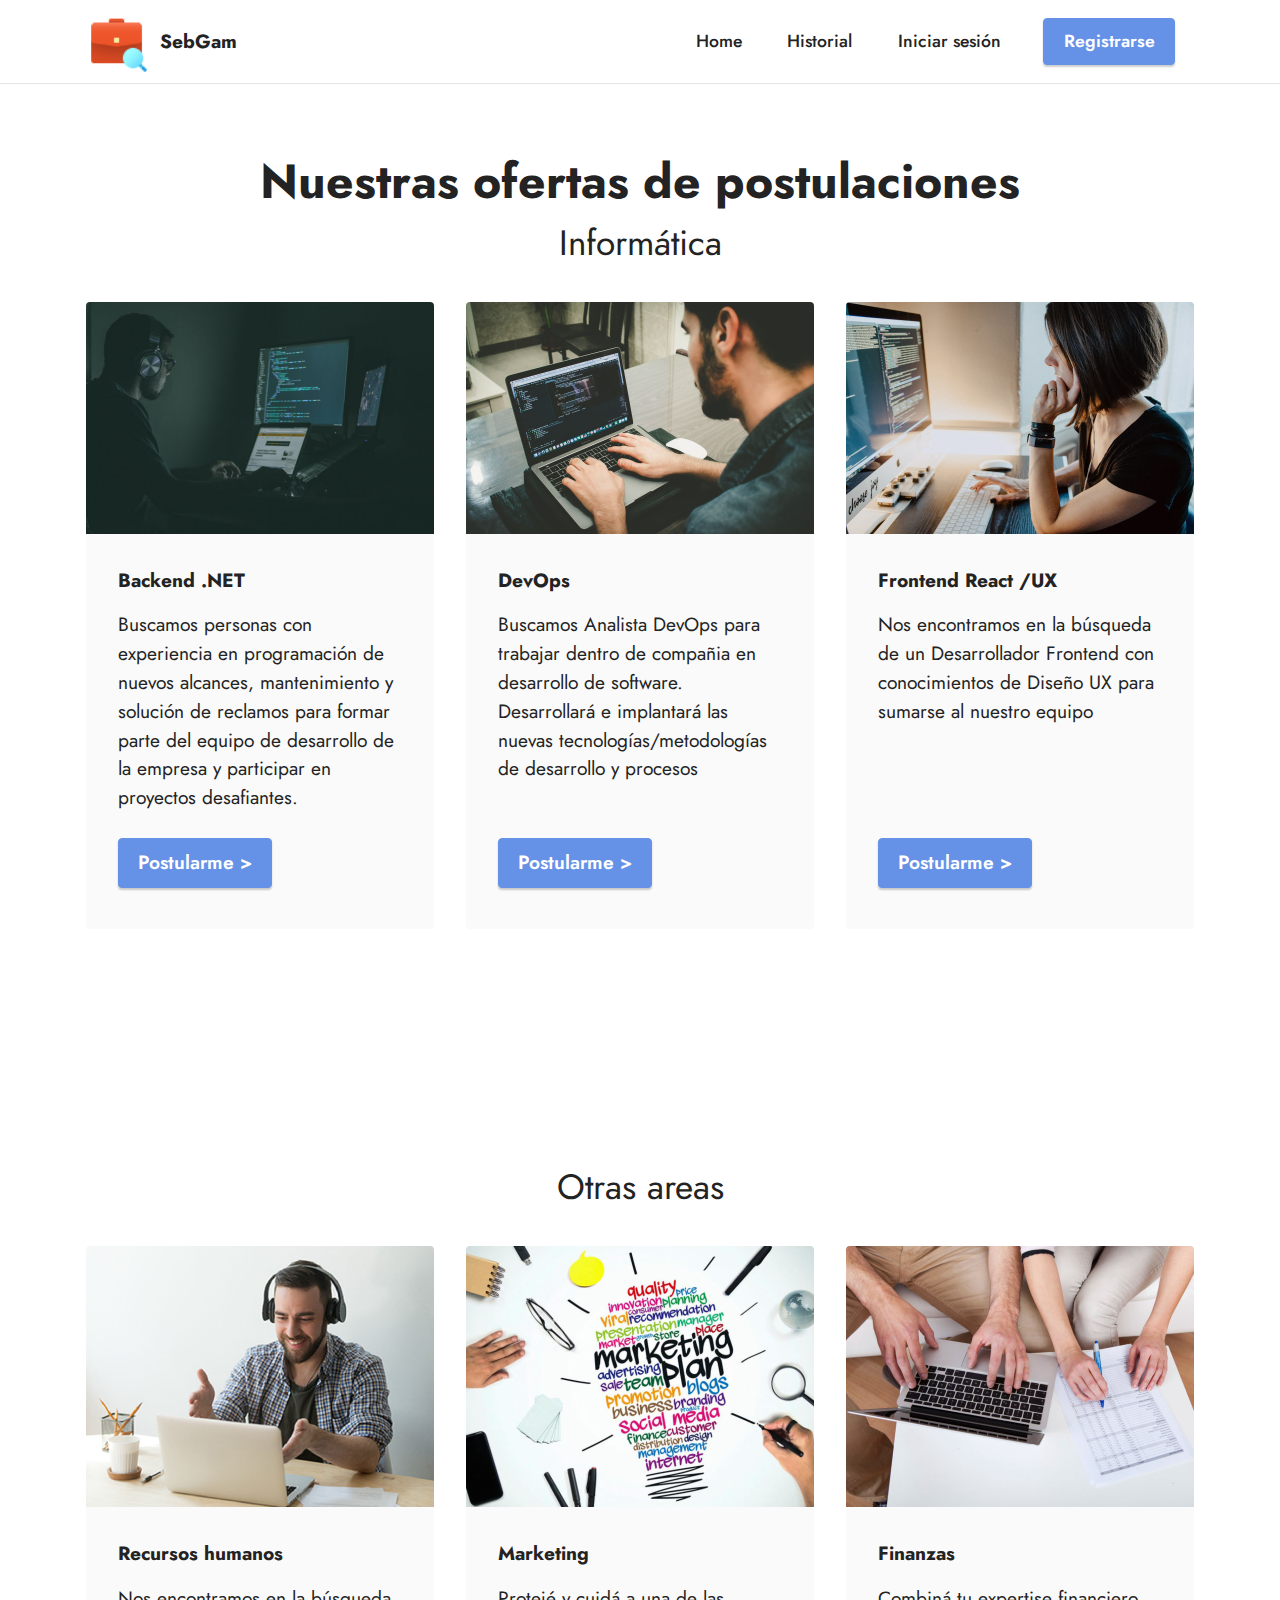
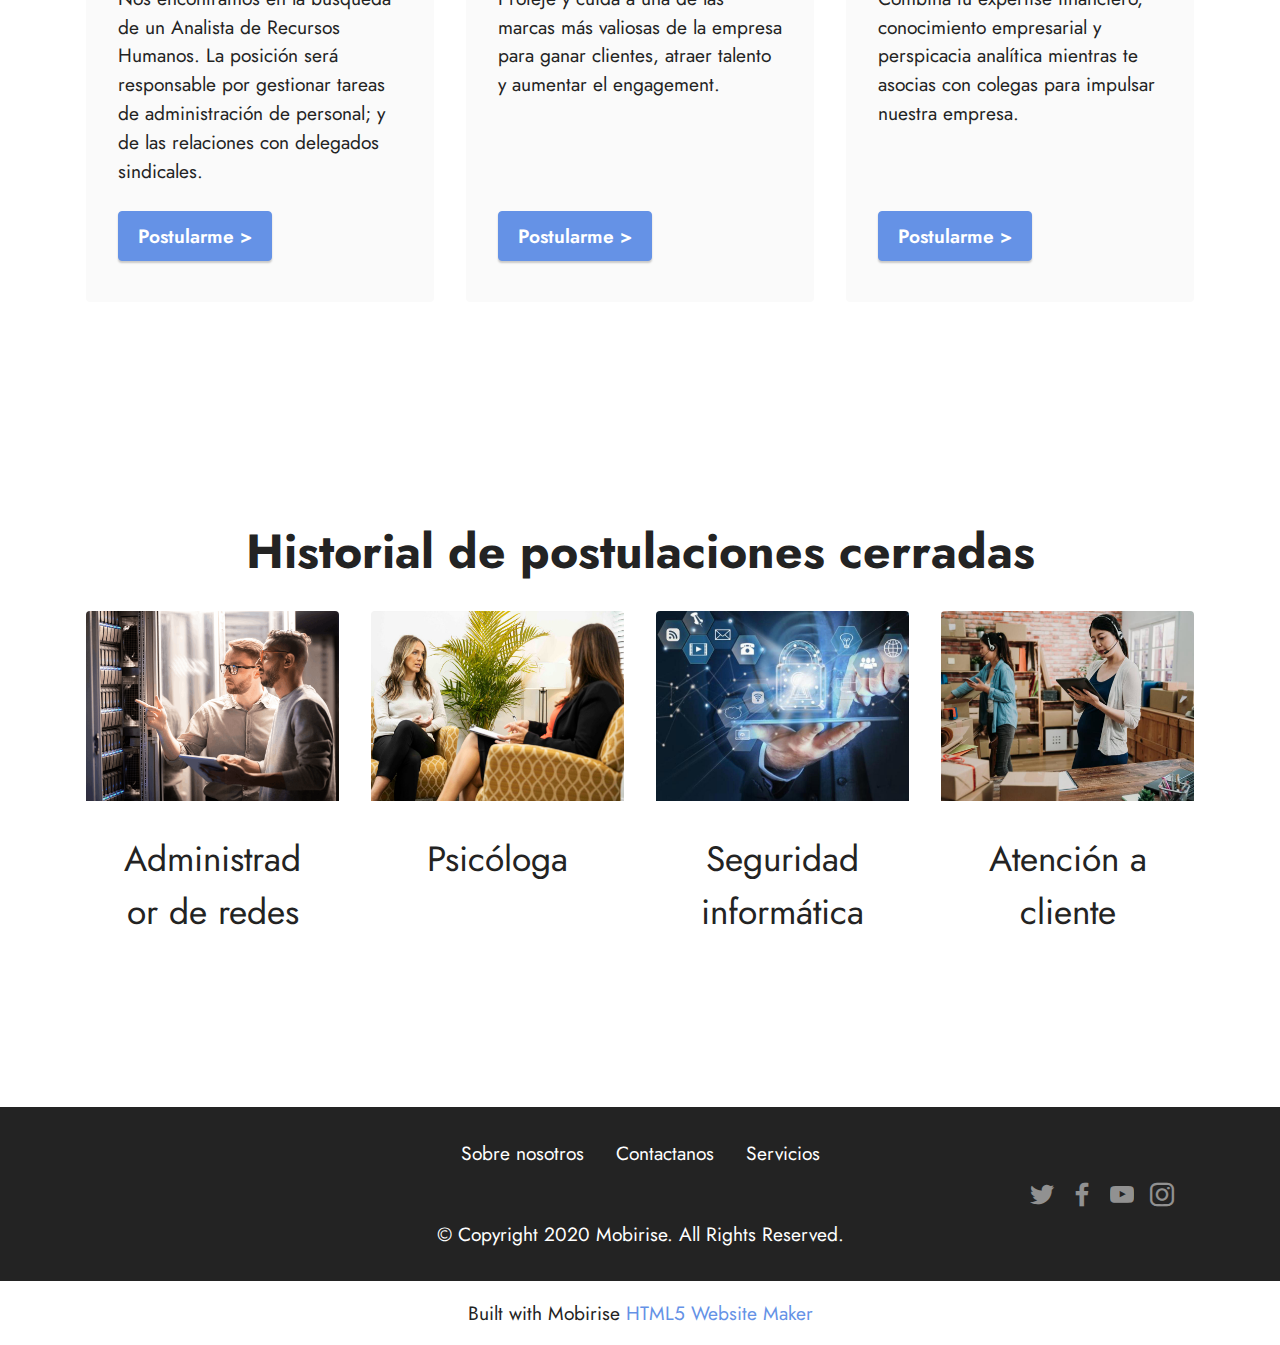
==== commit 61e15b92: "size of cards fixed" ====
--- a/historial.html
+++ b/historial.html
@@ -77,7 +77,7 @@
         <div class="container">
           <div class="navbar-brand">
             <span class="navbar-logo">
-              <a href="https://mobiri.se">
+              <a href="index.html">
                 <img
                   src="assets/images/icons8-job-seeker-48-48x48.png"
                   alt="Mobirise Website Builder"
@@ -88,7 +88,7 @@
             <span class="navbar-caption-wrap"
               ><a
                 class="navbar-caption text-black display-7"
-                href="https://mobiri.se"
+                href="index.html"
                 >SebGam</a
               ></span
             >
@@ -377,7 +377,7 @@
           </h4>
         </div>
         <div class="row mt-4">
-          <div class="item features-image сol-12 col-md-6 col-lg-6">
+          <div class="item features-image сol-12 col-md-6 col-lg-3">
             <div class="item-wrapper">
               <div class="item-img">
                 <img
@@ -392,7 +392,7 @@
               </div>
             </div>
           </div>
-          <div class="item features-image сol-12 col-md-6 col-lg-6">
+          <div class="item features-image сol-12 col-md-6 col-lg-3">
             <div class="item-wrapper">
               <div class="item-img">
                 <img
@@ -405,7 +405,7 @@
               </div>
             </div>
           </div>
-          <div class="item features-image сol-12 col-md-6 col-lg-6">
+          <div class="item features-image сol-12 col-md-6 col-lg-3">
             <div class="item-wrapper">
               <div class="item-img">
                 <img
@@ -420,7 +420,7 @@
               </div>
             </div>
           </div>
-          <div class="item features-image сol-12 col-md-6 col-lg-6">
+          <div class="item features-image сol-12 col-md-6 col-lg-3">
             <div class="item-wrapper">
               <div class="item-img">
                 <img
